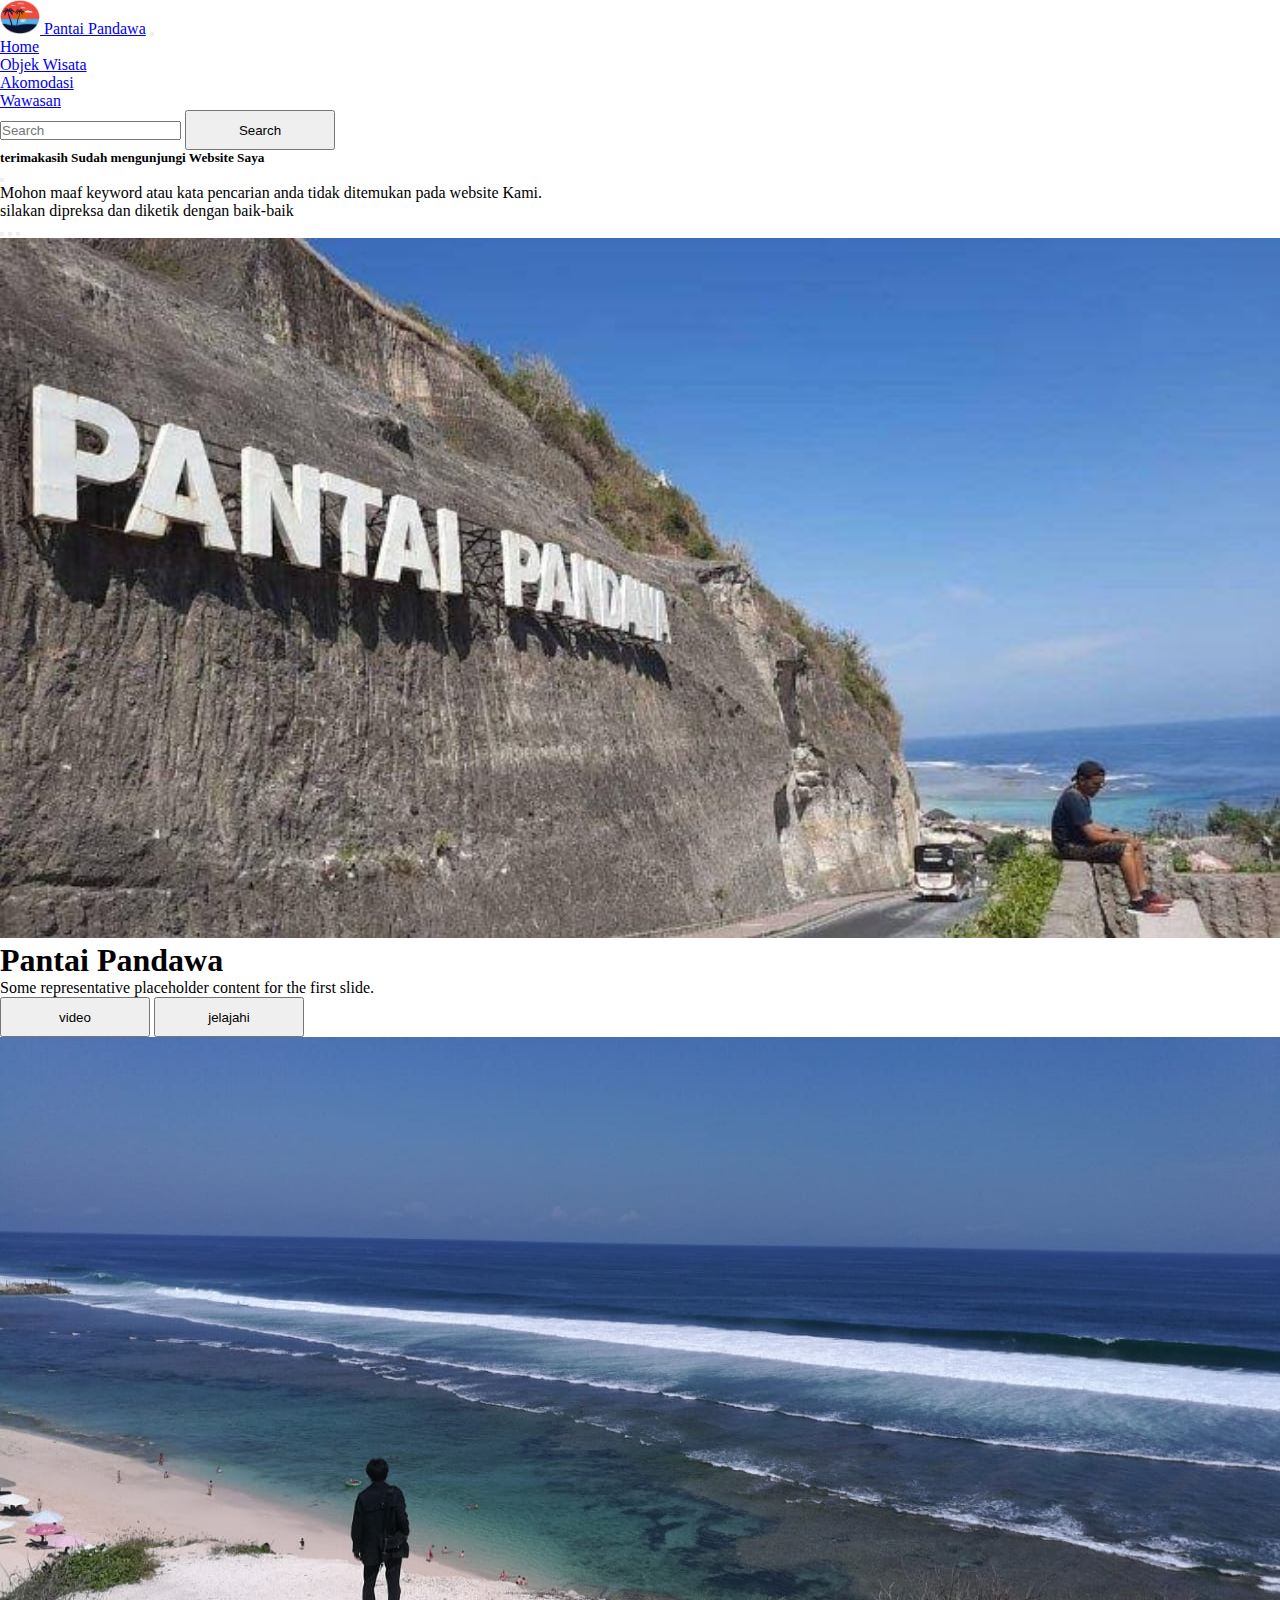
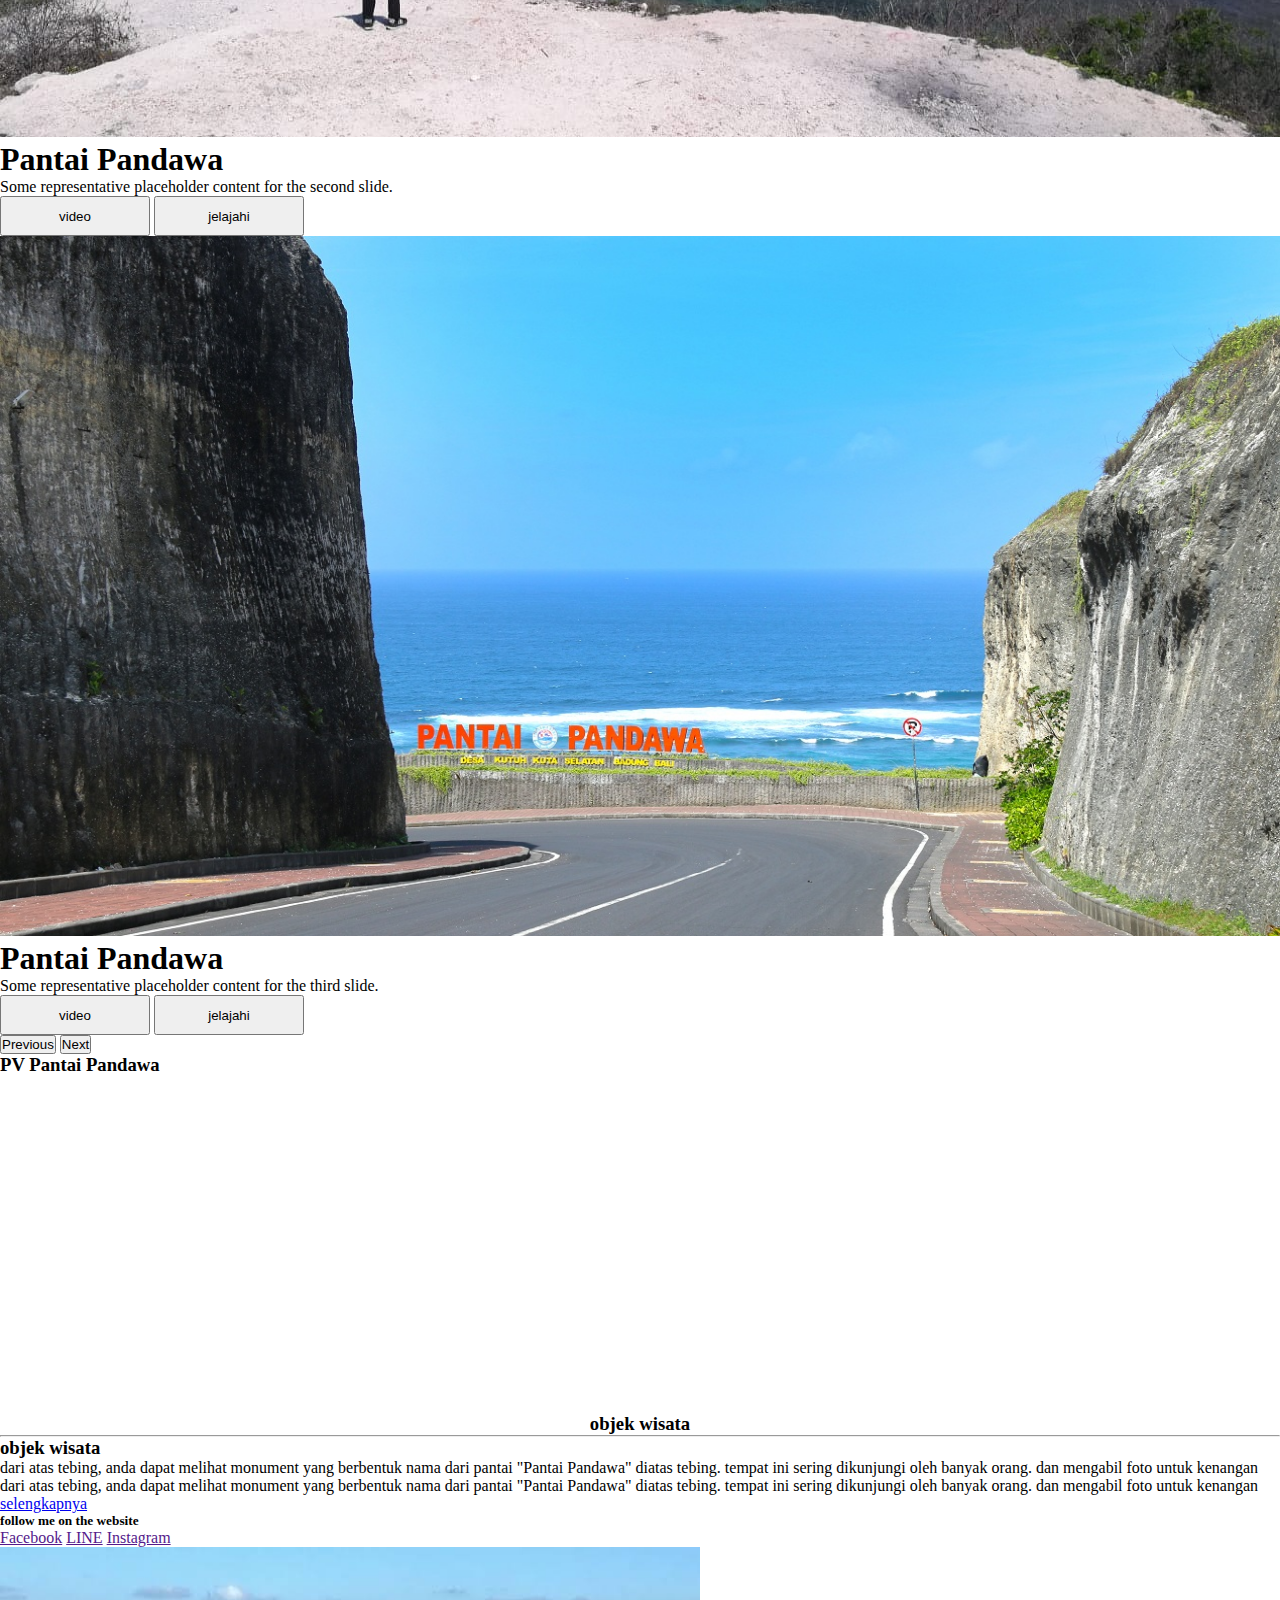
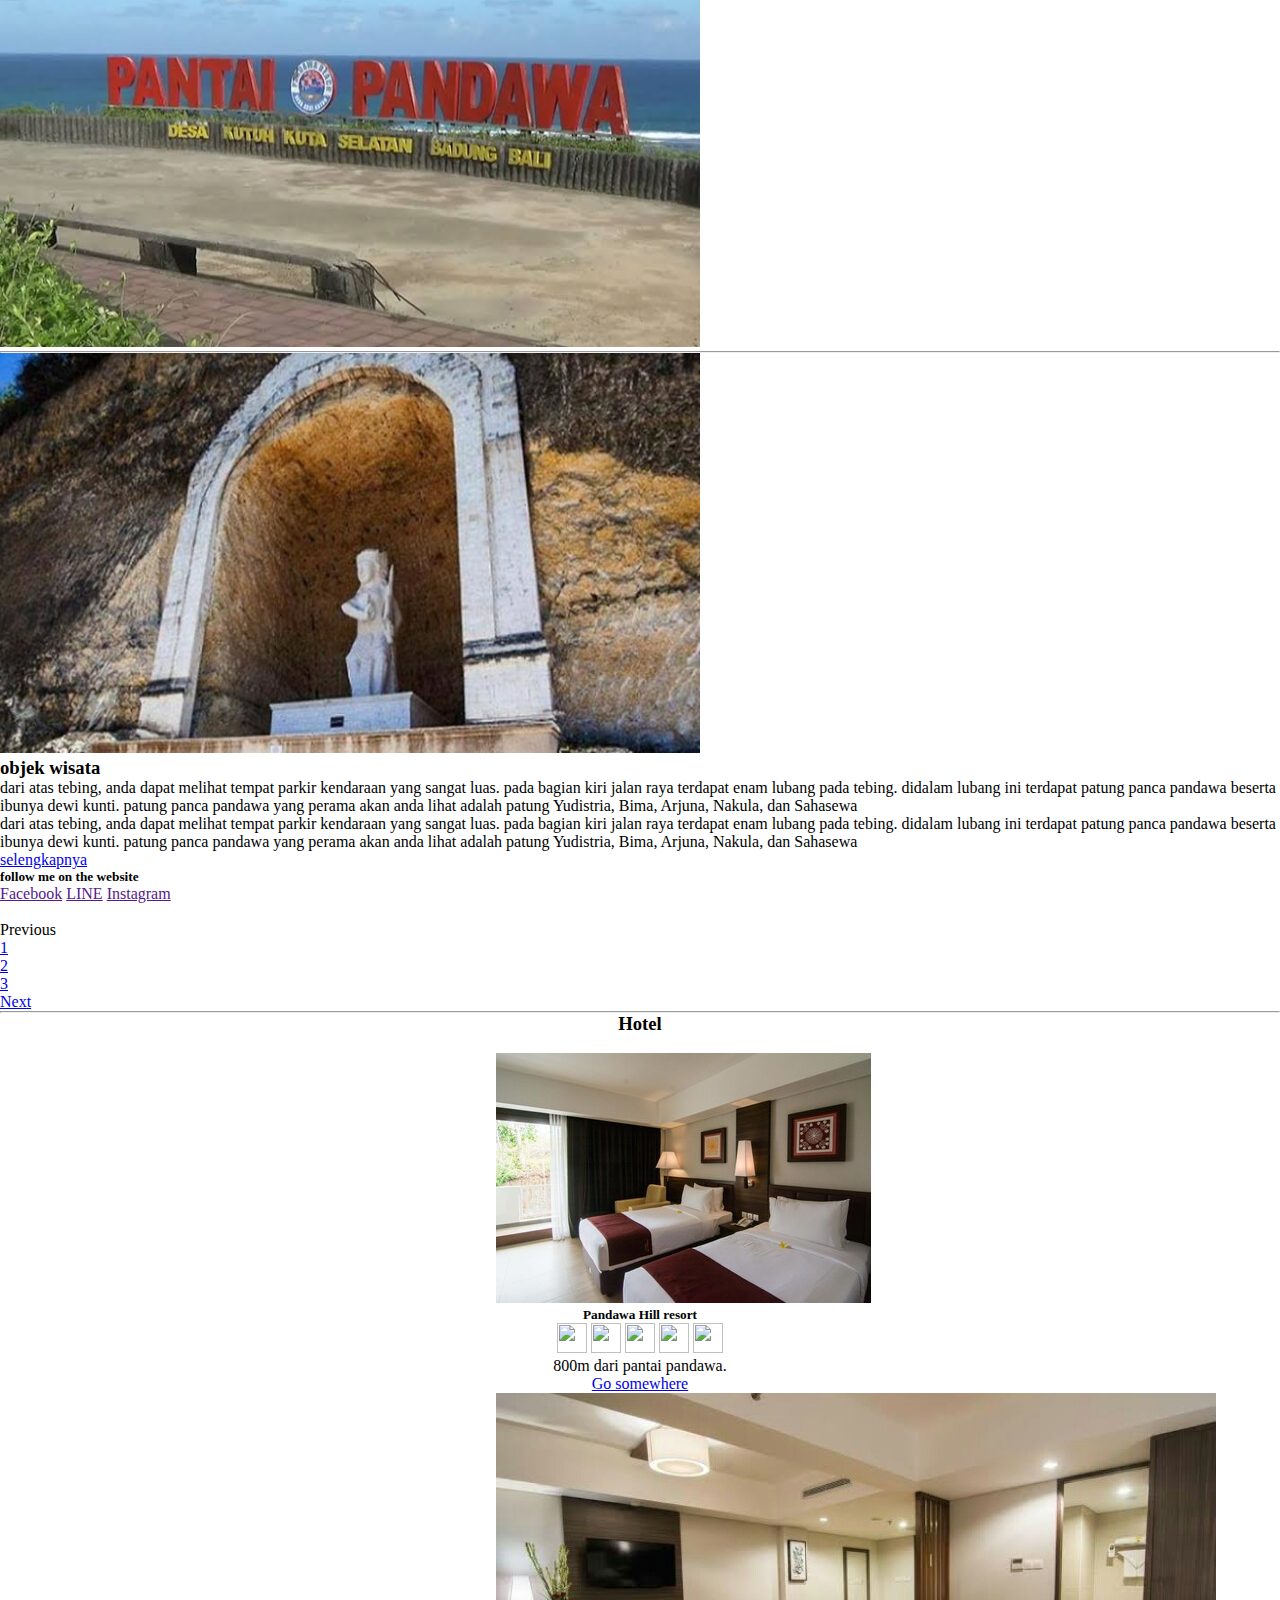
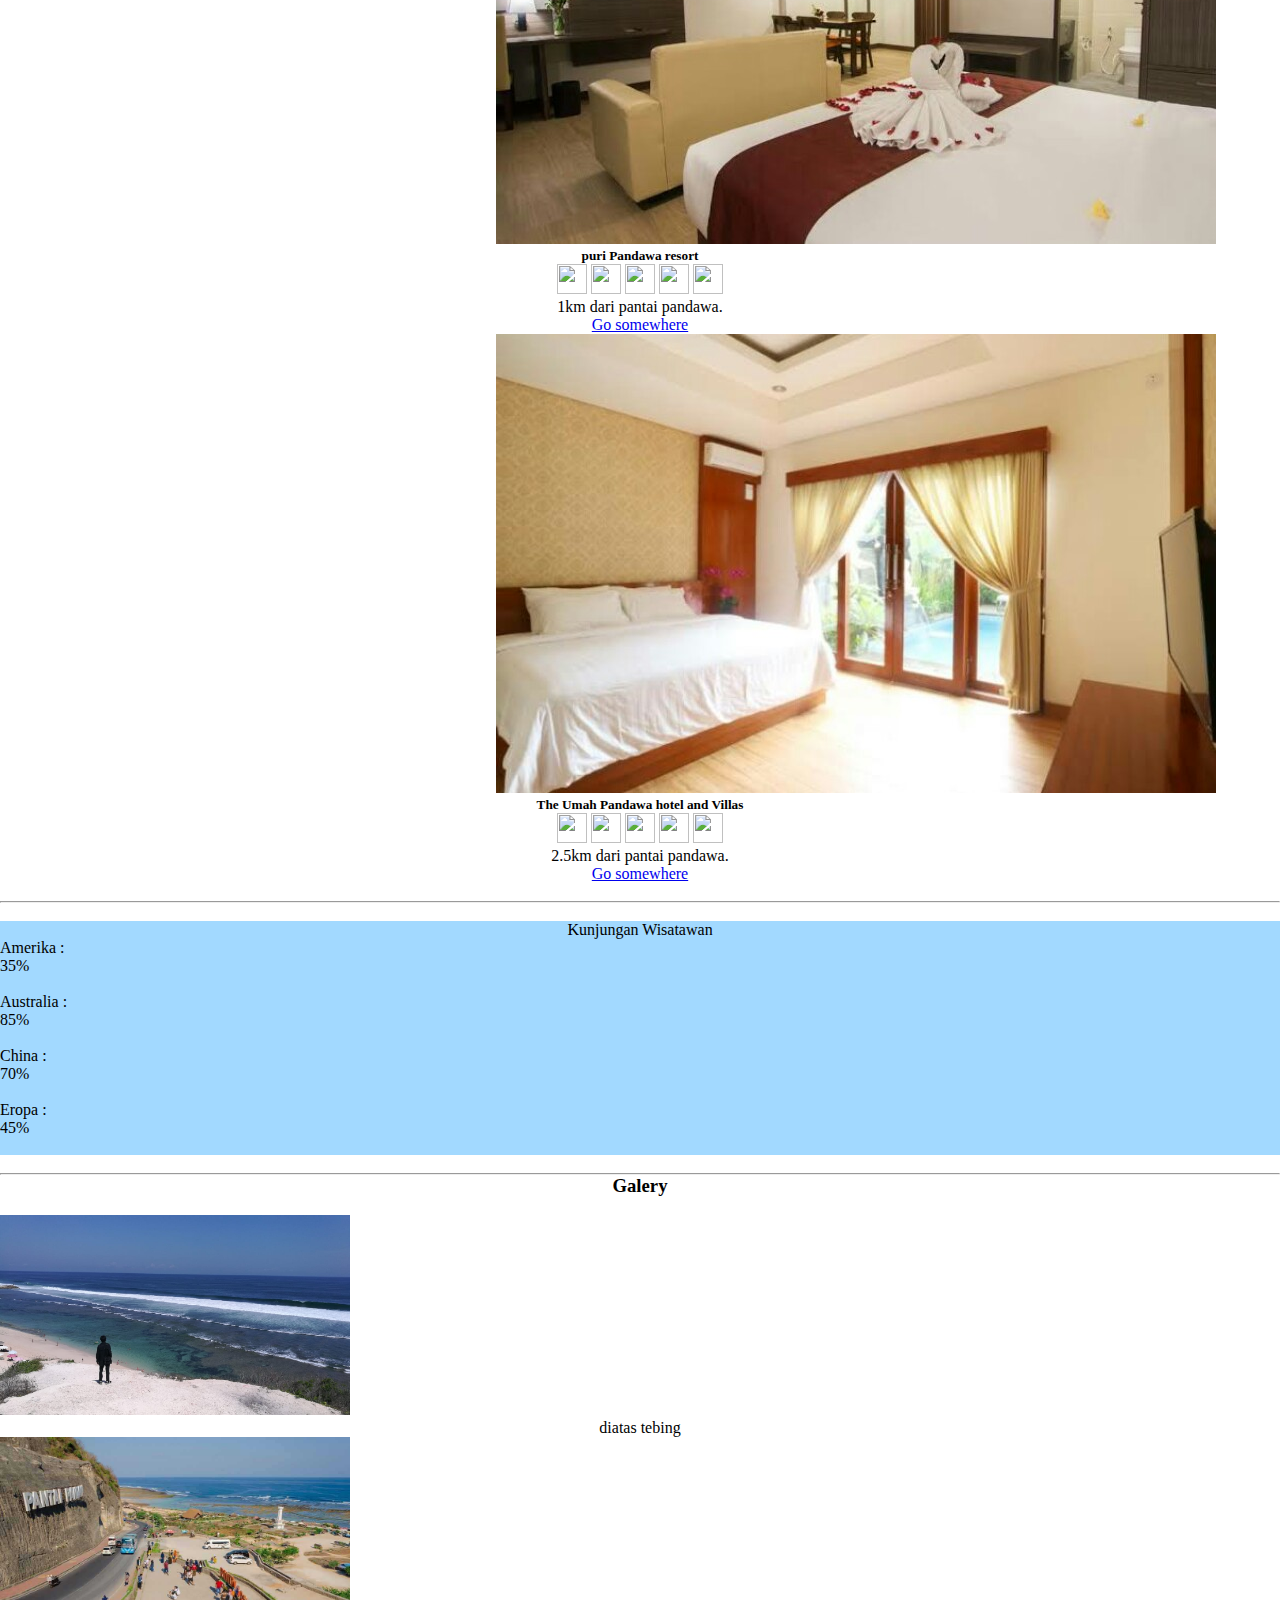
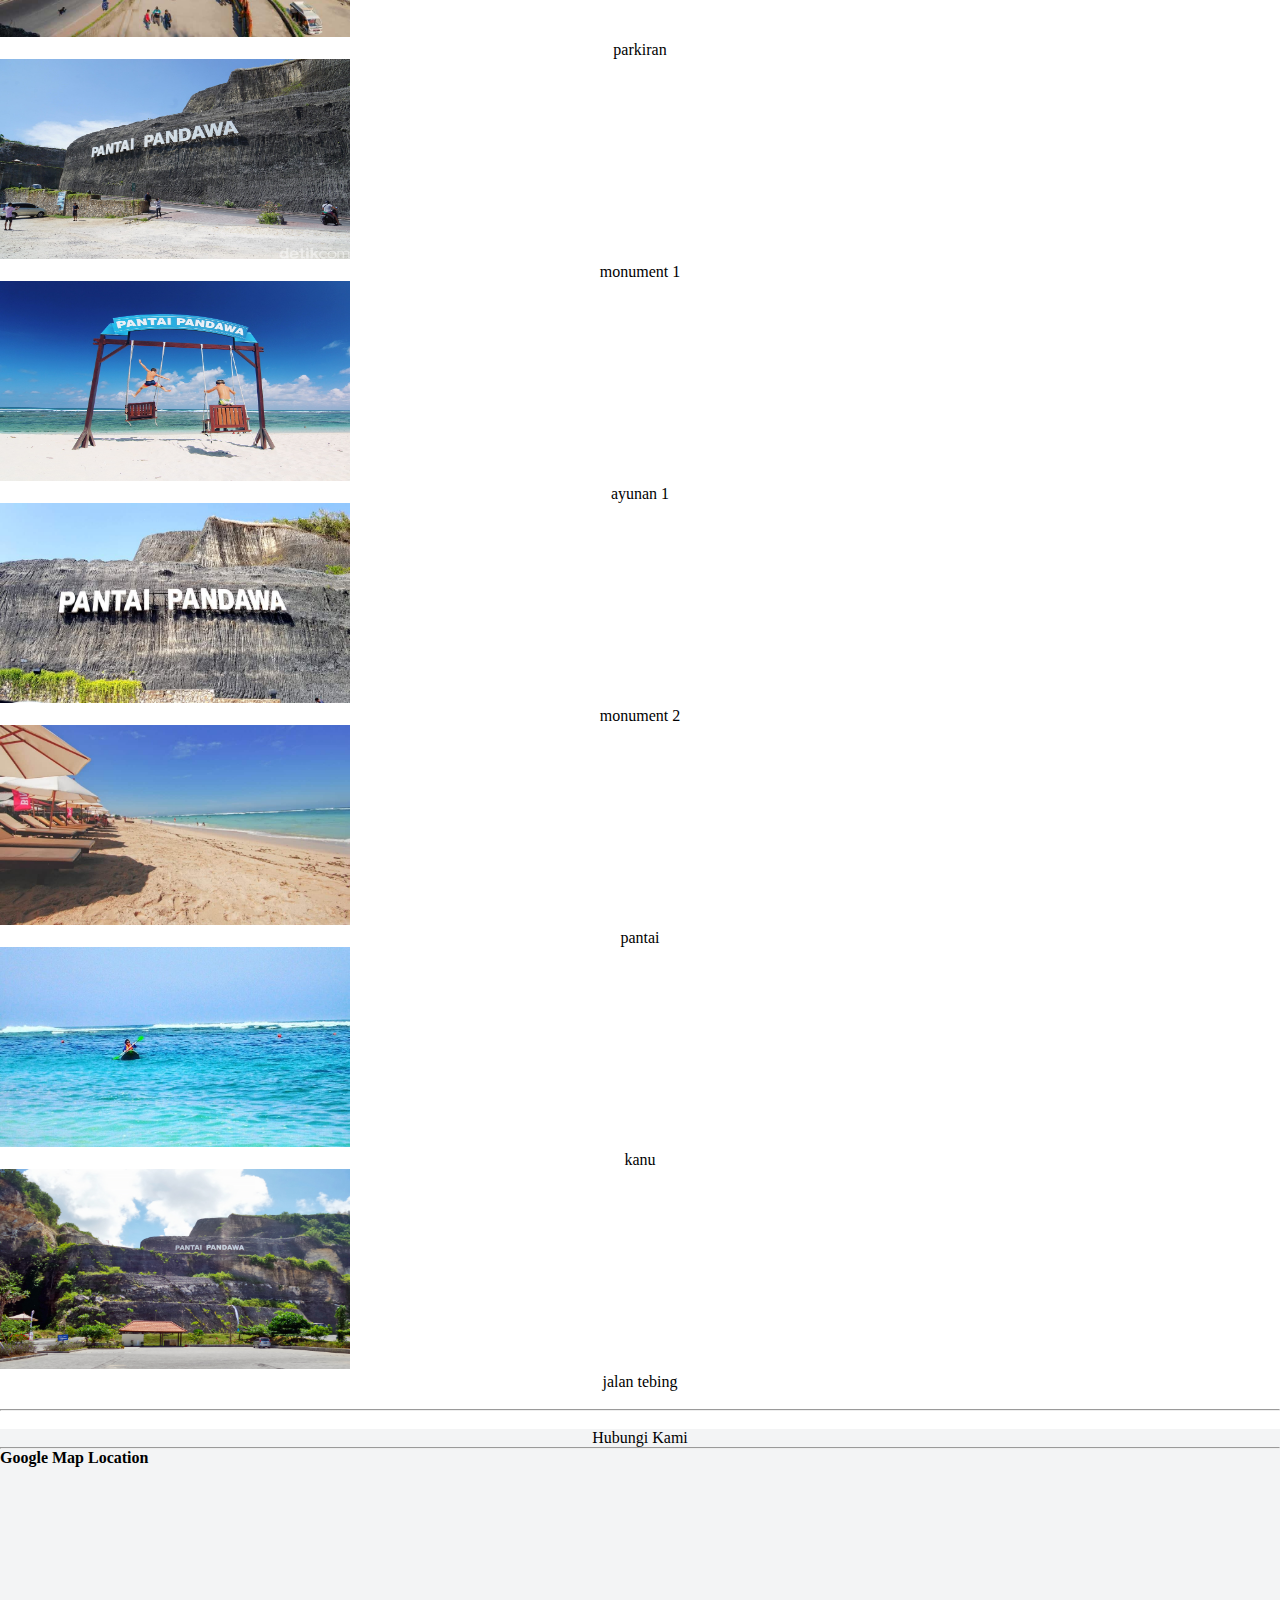
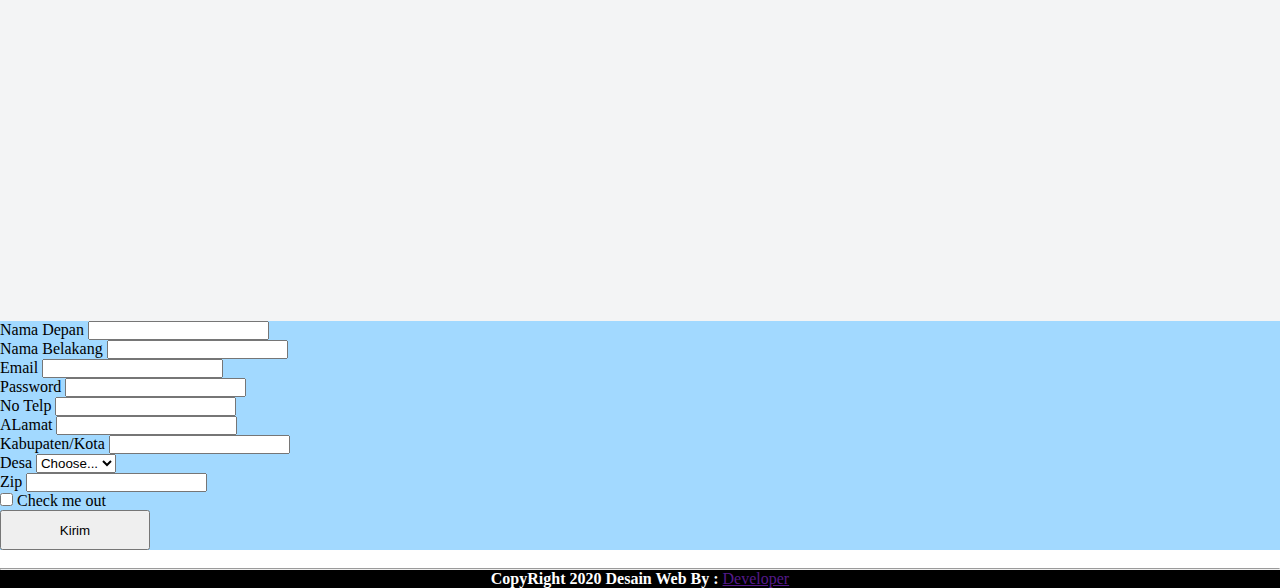
==== index.html @ 6e8784f7 "rename name file home to index" ====
<!DOCTYPE html>
<html lang="en">
<head>
    <meta charset="UTF-8">
    <meta http-equiv="X-UA-Compatible" content="IE=edge">
    <meta name="viewport" content="width=device-width, initial-scale=1.0">
    <title>Home</title>

    <link rel="shortcut icon" href="favicon.ico">
    
    <script type="text/javascript" src="https://code.jquery.com/jquery-3.6.0.min.js"></script>
    <script type="text/javascript" src="jq/jquery-ui.js"></script>
    <link rel="stylesheet" type="text/css" href="jq/jquery-ui.css">

    <link rel="stylesheet" href="css/bootstrap.css">
    <link rel="stylesheet" href="css/bootstrap.min.css">
    <link rel="stylesheet" type="text/css" href="stayle.css">
    <script type="text/javascript">
      $(function(){
        $("#ddalogku").dialog({
				autoOpen:false,
					show:'blind',
					hide:'explode'
			});
        $('#jelajah').click(function(){
          $('#ddalogku').dialog('open');
          return false;
        });
      });

      $("galery1").sorttable();
      $("galery1").disableSelection();

      $("galery2").sorttable();
      $("galery2").disableSelection();
      </script>

      

</head>
<div class="container-fluid"></div>
<nav class="navbar navbar-expand-lg navbar-light bg-light">
    <div class="container-fluid">
      <a class="navbar-brand" href="#"><img src="icon.png" alt="" width="40" height="34" class="d-inline-block align-text-top">
        Pantai Pandawa</a>
      <button class="navbar-toggler" type="button" data-bs-toggle="collapse" data-bs-target="#navbarSupportedContent" aria-controls="navbarSupportedContent" aria-expanded="false" aria-label="Toggle navigation">
        <span class="navbar-toggler-icon"></span>
      </button>
      <div class="collapse navbar-collapse" id="navbarSupportedContent">
        <ul class="navbar-nav ms-auto mb-2 mb-lg-0">
          <li class="nav-item">
            <a class="nav-link active" aria-current="page" href="home.html">Home</a>
          </li>
          <li class="nav-item">
            <a class="nav-link" href="Objek Wisata.html">Objek Wisata</a>
          </li>
          <li class="nav-item">
            <a class="nav-link" href="Sarana Akomodasi.html">Akomodasi</a>
          </li>
          <li class="nav-item">
            <a class="nav-link" href="Wawasan.html">Wawasan</a>
          </li>
        </ul>
        <form class="d-flex">
          <input class="form-control me-2" type="search" placeholder="Search" aria-label="Search">
          <button type="button" class="btn btn-outline-success" data-bs-toggle="modal" data-bs-target="#exampleModal">Search</button>
                  <!-- Modal -->
                  <div class="modal fade" id="exampleModal" tabindex="-1" aria-labelledby="exampleModalLabel" aria-hidden="true">
                    <div class="modal-dialog">
                      <div class="modal-content">
                        <div class="modal-header">
                          <h5 class="modal-title" id="exampleModalLabel">terimakasih Sudah mengunjungi Website Saya</h5>
                          <button type="button" class="btn-close" data-bs-dismiss="modal" aria-label="Close"></button>
                        </div>
                        <div class="modal-body">
                        Mohon maaf keyword atau kata pencarian anda tidak ditemukan pada website Kami. <br> silakan dipreksa dan diketik dengan baik-baik
                        </div>
                      </div>
                    </div>
                  </div>
        </form>
      </div>
    </div>
  </nav>
<body>

<!---carausel-->
<section>
  <div id="carouselExampleCaptions" class="carousel slide" data-bs-ride="carousel">
      <div class="carousel-indicators">
        <button type="button" data-bs-target="#carouselExampleCaptions" data-bs-slide-to="0" class="active" aria-current="true" aria-label="Slide 1"></button>
        <button type="button" data-bs-target="#carouselExampleCaptions" data-bs-slide-to="1" aria-label="Slide 2"></button>
        <button type="button" data-bs-target="#carouselExampleCaptions" data-bs-slide-to="2" aria-label="Slide 3"></button>
      </div>
      <div class="carousel-inner">
        <div class="carousel-item active">
          <img src="foto3.jpeg" class="gambar" alt="...">
          <div class="carousel-caption d-none d-md-block">
            <h1>Pantai Pandawa</h1>
            <p>Some representative placeholder content for the first slide.</p>
            <button type="button" class="btn btn-primary bte-lg">video</button>
            <button type="button" class="btn btn-secondary bte-lg" id="jelajah">jelajahi</button>
          </div>
        </div>
        <div class="carousel-item">
          <img src="laut.jpg" class="gambar" alt="...">
          <div class="carousel-caption d-none d-md-block">
            <h1>Pantai Pandawa</h1>
            <p>Some representative placeholder content for the second slide.</p>
            <button type="button" class="btn btn-primary bte-lg">video</button>
            <button type="button" class="btn btn-secondary bte-lg" id="jelajah">jelajahi</button>
          </div>
        </div>
        <div class="carousel-item">
          <img src="foto4.jpg" class="gambar" alt="...">
          <div class="carousel-caption d-none d-md-block">
            <h1>Pantai Pandawa</h1>
            <p>Some representative placeholder content for the third slide.</p>
            <button type="button" class="btn btn-primary btn-lg">video</button>
            <button type="button" class="btn btn-secondary bte-lg" id="jelajah">jelajahi</button>
          </div>
        </div>
      </div>
      <button class="carousel-control-prev" type="button" data-bs-target="#carouselExampleCaptions" data-bs-slide="prev">
        <span class="carousel-control-prev-icon" aria-hidden="true"></span>
        <span class="visually-hidden">Previous</span>
      </button>
      <button class="carousel-control-next" type="button" data-bs-target="#carouselExampleCaptions" data-bs-slide="next">
        <span class="carousel-control-next-icon" aria-hidden="true"></span>
        <span class="visually-hidden">Next</span>
      </button>
    </div>
  </section>
  
  <div id="ddalogku">
      <h3>PV Pantai Pandawa</h3>
      <iframe width="560" height="315" 
      src="https://www.youtube.com/embed/ltCYouPOizU" title="YouTube video player" frameborder="0" 
      allow="accelerometer; autoplay; clipboard-write; encrypted-media; gyroscope; picture-in-picture" allowfullscreen>
  </iframe>
  </div>
    
  <br>
  <h3 align="center" id="objekwisata">objek wisata</h3>
  <hr>
  <div class="container-fluid">
      <div class="row">
          <div class= "col-md-6">
              <div class="about-text">
                  <h3>objek wisata</h3>
                  <p class="lead">dari atas tebing, anda dapat melihat monument yang berbentuk nama dari pantai "Pantai Pandawa" diatas tebing.
                    tempat ini sering dikunjungi oleh banyak orang. dan mengabil foto untuk kenangan
                  </p>
                  <p>dari atas tebing, anda dapat melihat monument yang berbentuk nama dari pantai "Pantai Pandawa" diatas tebing.
                    tempat ini sering dikunjungi oleh banyak orang. dan mengabil foto untuk kenangan</p>
                  <a class="btn btn-outline-primary" href="#">selengkapnya</a>
                  <h5>follow me on the website</h5>
                  <a href="" class="btn btn-primary">Facebook</a>
                  <a href="" class="btn btn-success">LINE</a>
                  <a href="" class="btn btn-danger">Instagram</a>
              </div>
          </div>
          <div class="col-md-6">
              <img src="monument diatas pantai.jpeg" alt="" width="700px" height="400px">
          </div>
      </div>
  </div>
  
  <hr>
  <div class="container-fluid">
      <div class="row">
          <div class= "col-md-6">
                <img src="patung.jpeg" alt="" width="700px" height="400px">
            </div>
          <div class= "col-md-6">
          <div class="about-text">
            <h3>objek wisata</h3>
            <p class="lead">dari atas tebing, anda dapat melihat tempat parkir kendaraan yang sangat luas. pada bagian kiri jalan raya terdapat enam lubang pada tebing.
              didalam lubang ini terdapat patung panca pandawa beserta ibunya dewi kunti. patung panca pandawa yang perama akan anda lihat adalah patung Yudistria, Bima, Arjuna,
            Nakula, dan Sahasewa</p>
            <p>dari atas tebing, anda dapat melihat tempat parkir kendaraan yang sangat luas. pada bagian kiri jalan raya terdapat enam lubang pada tebing.
              didalam lubang ini terdapat patung panca pandawa beserta ibunya dewi kunti. patung panca pandawa yang perama akan anda lihat adalah patung Yudistria, Bima, Arjuna,
            Nakula, dan Sahasewa</p>
            <a class="btn btn-outline-primary" href="#">selengkapnya</a>
            <h5>follow me on the website</h5>
            <a href="" class="btn btn-primary">Facebook</a>
            <a href="" class="btn btn-success">LINE</a>
            <a href="" class="btn btn-danger">Instagram</a>
           </div>
        </div>
  </div>

  <br>
  <nav aria-label="Page navigation example">
    <ul class="pagination justify-content-center">
      <li class="page-item disabled">
        <a class="page-link">Previous</a>
      </li>
      <li class="page-item"><a class="page-link" href="#">1</a></li>
      <li class="page-item"><a class="page-link" href="#">2</a></li>
      <li class="page-item"><a class="page-link" href="#">3</a></li>
      <li class="page-item">
        <a class="page-link" href="#">Next</a>
      </li>
    </ul>
  </nav>

<hr>
<h3 align="center" id="akomodasi">Hotel</h3>
<br>
<div class="container-fluid">
  <div align="center" class="row">
    <div class="col-md-4">
<div class="card" style="width: 18rem;">
  <img src="hotel 1.jpg" class="card-img-top" alt="...">
  <div class="card-body">
    <h5 class="card-title">Pandawa Hill resort</h5>
    <img src="icon/image/star-fill.svg" width="30px" height="30px">
    <img src="icon/image/star-fill.svg" width="30px" height="30px">
    <img src="icon/image/star-fill.svg" width="30px" height="30px">
    <img src="icon/image/star-fill.svg" width="30px" height="30px">
    <img src="icon/image/star-half.svg" width="30px" height="30px">
     <br>
    <p class="card-text">800m dari pantai pandawa.</p>
    <a href="#" class="btn btn-primary">Go somewhere</a>
  </div>
</div>
</div>
<div class="col-md-4">
<div class="card" style="width: 18rem;">
  <img src="hotel 2.jpg" class="card-img-top" alt="...">
  <div class="card-body">
    <h5 class="card-title">puri Pandawa resort</h5>
     <img src="icon/image/star-fill.svg" width="30px" height="30px">
      <img src="icon/image/star-fill.svg" width="30px" height="30px">
      <img src="icon/image/star-fill.svg" width="30px" height="30px">
      <img src="icon/image/star-fill.svg" width="30px" height="30px">
      <img src="icon/image/star-half.svg" width="30px" height="30px">
       <br>
    <p class="card-text">1km dari pantai pandawa.</p>
    <a href="#" class="btn btn-primary">Go somewhere</a>
  </div>
</div>
</div>
<div class="col-md-4">
<div class="card" style="width: 18rem;">
  <img src="hotel 3.jpg" class="card-img-top" alt="...">
  <div class="card-body">
    <h5 class="card-title">The Umah Pandawa hotel and Villas</h5>
    <img src="icon/image/star-fill.svg" width="30px" height="30px">
    <img src="icon/image/star-fill.svg" width="30px" height="30px">
    <img src="icon/image/star-fill.svg" width="30px" height="30px">
    <img src="icon/image/star-fill.svg" width="30px" height="30px">
    <img src="icon/image/star-half.svg" width="30px" height="30px">
     <br>
    <p class="card-text">2.5km dari pantai pandawa.</p>
    <a href="#" class="btn btn-primary">Go somewhere</a>
  </div>
</div>
</div>
</div>
</div>

 <br>
 <hr>
 <br>
<!-- Progressbar -->
<div class="container" style="background-color: #a2d9ff;">
<p id="kunjungan" class="display-4" style="text-align:center; 
background-color: #a2d9ff;">Kunjungan Wisatawan</p>
<div class="progress" >
<label class="h6">Amerika : </label>
 <div class="progress-bar progress-bar-striped progress-bar-animated bg-danger" role="progressbar" aria-valuenow="35" aria-valuemin="0" 
aria-valuemax="100" style="width: 35%">35%</div>
</div>
<br>
<div class="progress">
<label class="h6">Australia : </label>
 <div class="progress-bar progress-bar-striped progress-bar-animated bg-success" role="progressbar" aria-valuenow="85" aria-valuemin="0" 
aria-valuemax="100" style="width: 85%">85%</div>
</div>
<br>
<div class="progress">
<label class="h6">China : </label>
 <div class="progress-bar progress-bar-striped progress-bar-animated bg-info" role="progressbar" aria-valuenow="70" aria-valuemin="0" 
aria-valuemax="100" style="width: 70%">70%</div>
</div>
<br>
<div class="progress">
<label class="h6">Eropa : </label>
 <div class="progress-bar progress-bar-striped progress-bar-animated bg-primary" role="progressbar" aria-valuenow="45" aria-valuemin="0" 
aria-valuemax="100" style="width: 45%">45%</div>
</div>
<br>
</div>
<br>
<!-- End Progressbar -->

<hr>
<h3 align="center" id="akomodasi">Galery</h3>
<br>
<div class="row" id="galery1">
  <div class="col-md-3">
    <figure class="figure">
      <img src="laut.jpg" class="figure-img-fluid rounded" alt="" width="350" height="200">
      <figcaption style="text-align: center;">diatas tebing</figcaption>
    </figure>
  </div>
     <div class="col-md-3">
      <figure class="figure">
        <img src="pandawa1.jpg" class="figure-img-fluid rounded" alt="" width="350" height="200">
        <figcaption style="text-align: center;">parkiran</figcaption>
      </figure>
    </div>
          <div class="col-md-3">
        <figure class="figure">
          <img src="pandawa2.jpg" class="figure-img-fluid rounded" alt="" width="350" height="200">
          <figcaption style="text-align: center;">monument 1</figcaption>
        </figure>
      </div>
          <div class="col-md-3">
          <figure class="figure">
            <img src="pandawa3.jpg" class="figure-img-fluid rounded" alt="" width="350" height="200">
            <figcaption style="text-align: center;">ayunan 1</figcaption>
          </figure>
        </div>
</div>

<div class="row" id="galery2">
  <div class="col-md-3">
    <figure class="figure">
      <img src="pandawa5.jpg" class="figure-img-fluid rounded" alt="" width="350" height="200">
      <figcaption style="text-align: center;">monument 2</figcaption>
    </figure>
  </div>
     <div class="col-md-3">
      <figure class="figure">
        <img src="pandawa6.jpg" class="figure-img-fluid rounded" alt="" width="350" height="200">
        <figcaption style="text-align: center;">pantai </figcaption>
      </figure>
    </div>
          <div class="col-md-3">
        <figure class="figure">
          <img src="pandawa7.jpg" class="figure-img-fluid rounded" alt="" width="350" height="200">
          <figcaption style="text-align: center;">kanu</figcaption>
        </figure>
      </div>
          <div class="col-md-3">
          <figure class="figure">
            <img src="pandawa 4.jpg" class="figure-img-fluid rounded" alt="" width="350" height="200">
            <figcaption style="text-align: center;">jalan tebing</figcaption>
          </figure>
        </div>
</div>

<br>
<hr> 
<br>


<!-- Form -->
<div class="container-fluid" style="background-color:#f3f4f5">
  <p class="display-4" style="text-align:center;">Hubungi Kami</p>
  <hr>
  <div class="row">
    <div class="col-md-6">
      <p class="lead"><strong>Google Map Location</strong></p>
      <iframe src="https://www.google.com/maps/embed?pb=!1m18!1m12!1m3!1d7884.746288258679!2d115.18214812353453!3d-8.84480807459498!2m3!
  1f0!2f0!3f0!3m2!1i1024!2i768!4f13.1!3m3!1m2!1s0x2dd25b7cd8ba1f31%3A0x41b8785dd055b2a4!2sPandawa%20Beach!5e0!3m2!1sja!2sid!4v164334
  1017240!5m2!1sja!2sid" width="600" height="450" style="border:0;" allowfullscreen="" loading="lazy"></iframe>
</div>
<div class="col-md-6">
  <form class="row g-3" style="background-color:#a2d9ff">
    <div class="col-md-6">
      <label for="namadepan" class="form-label">Nama Depan</label>
      <input type="text" class="form-control" id="namadepan">
    </div>
    <div class="col-md-6">
      <label for="namabelakang" class="form-label">Nama Belakang</label>
      <input type="text" class="form-control" id="namabelakang">
    </div>
    <div class="col-md-6">
      <label for="inputEmail4" class="form-label">Email</label>
      <input type="email" class="form-control" id="inputEmail4">
    </div>
    <div class="col-md-6">
      <label for="inputPassword4" class="form-label">Password</label>
      <input type="password" class="form-control" id="inputPassword4">
    </div>
    <div class="col-12">
      <label for="telp" class="form-label">No Telp</label>
      <input type="text" class="form-control" id="notelp" >
    </div>
    <div class="col-12">
      <label for="inputAddress2" class="form-label">ALamat</label>
      <input type="text" class="form-control" id="inputAddress2">
    </div>
    <div class="col-md-6">
      <label for="inputCity" class="form-label">Kabupaten/Kota</label>
      <input type="text" class="form-control" id="inputCity">
    </div>
    <div class="col-md-4">
      <label for="inputState" class="form-label">Desa</label>
      <select id="inputState" class="form-select">
        <option selected>Choose...</option>
        <option>...</option>
      </select>
    </div>
    <div class="col-md-2">
      <label for="inputZip" class="form-label">Zip</label>
      <input type="text" class="form-control" id="inputZip">
    </div>
    <div class="col-12">
      <div class="form-check">
        <input class="form-check-input" type="checkbox" id="gridCheck">
        <label class="form-check-label" for="gridCheck">Check me out</label>
      </div>
    </div>
    <div class="col-12">
      <button type="submit" class="btn btn-primary">Kirim</button>
    </div>
  </form>
</div>
</div>
</div>

  <br>
  <hr>
  <div align="center" class="footer" style="background-color: black;">
    <b style="color: white;">CopyRight 2020 Desain Web By : </b> <a href="">Developer</a>
    </div>

    <script src="js/bootstrap.js"></script>
    <script src="js/bootstrap.min.js"></script>

</body>
</html>
---- stayle.css ----
*{
    margin: 0;
    padding: 0;
}
.gambar{
    width: 100%;
    height: 700px;
}
.btn{
    width: 150px;
      height: 40px;
}
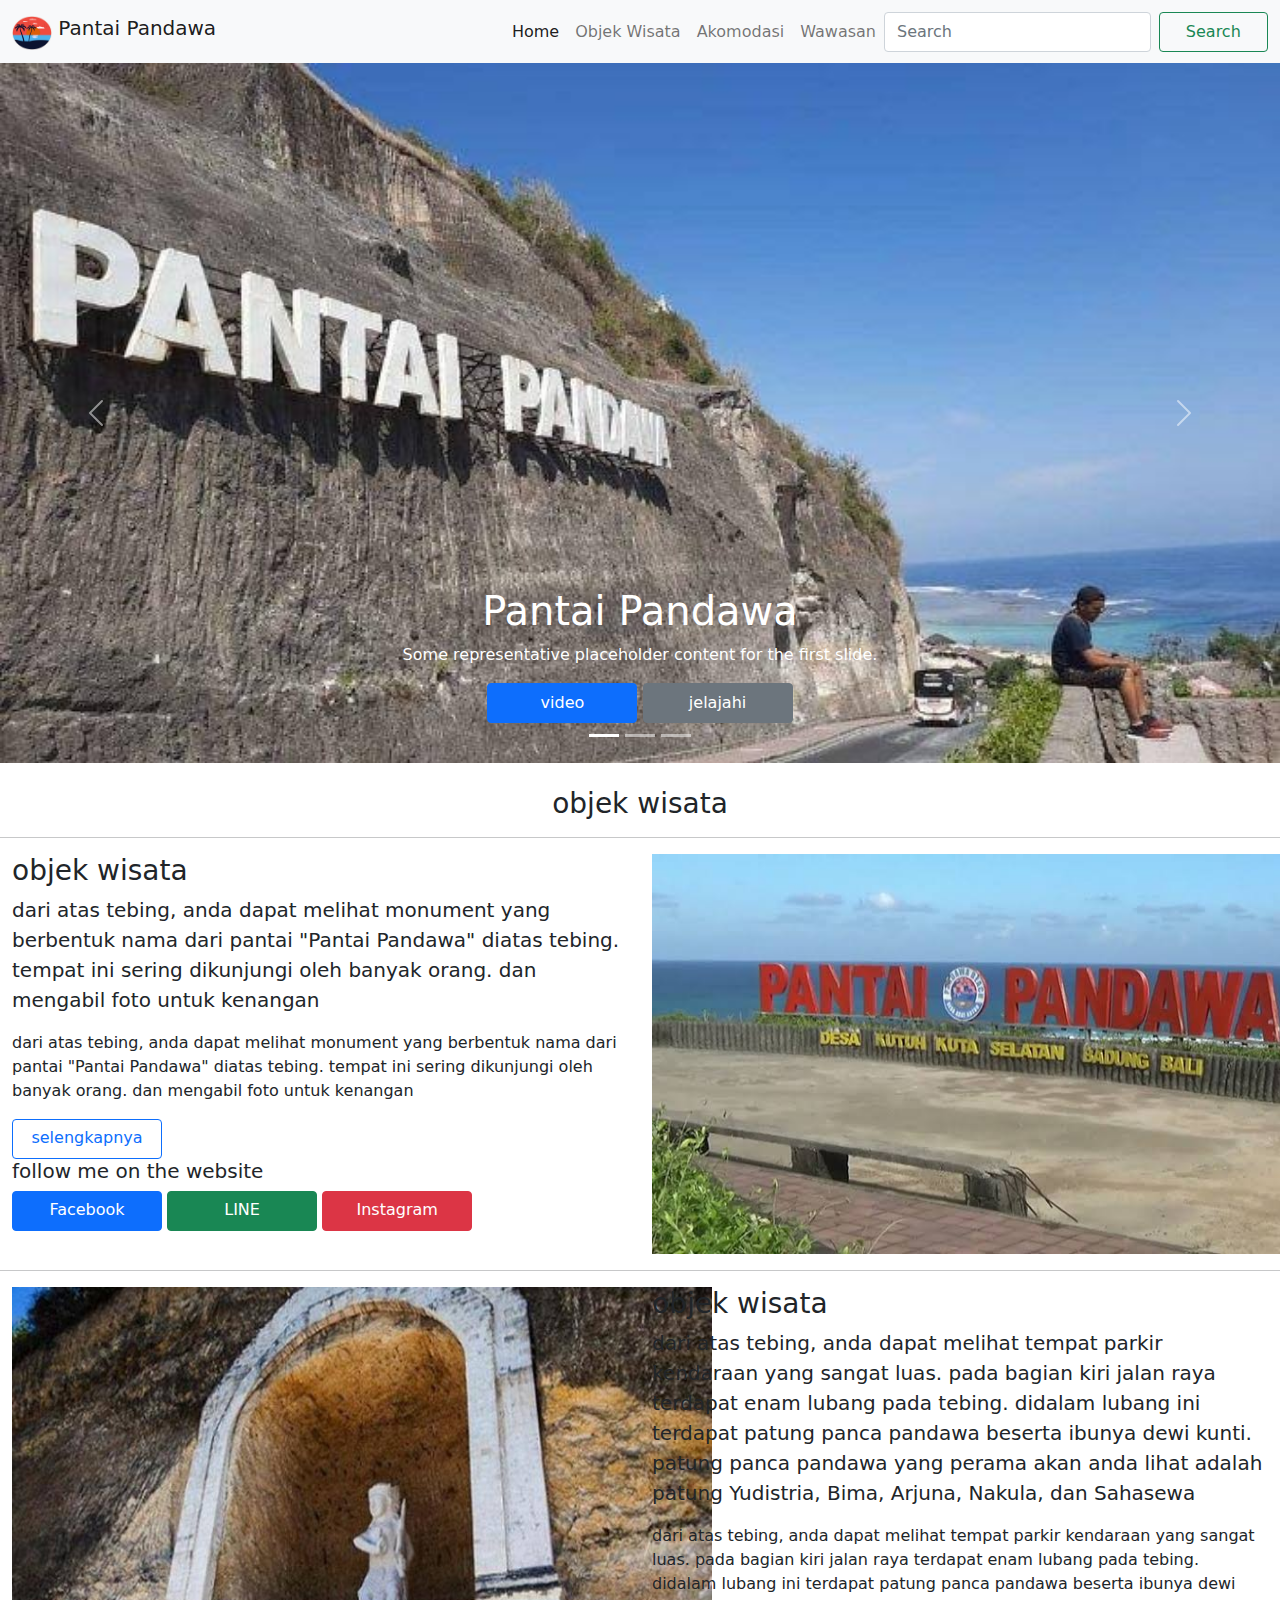
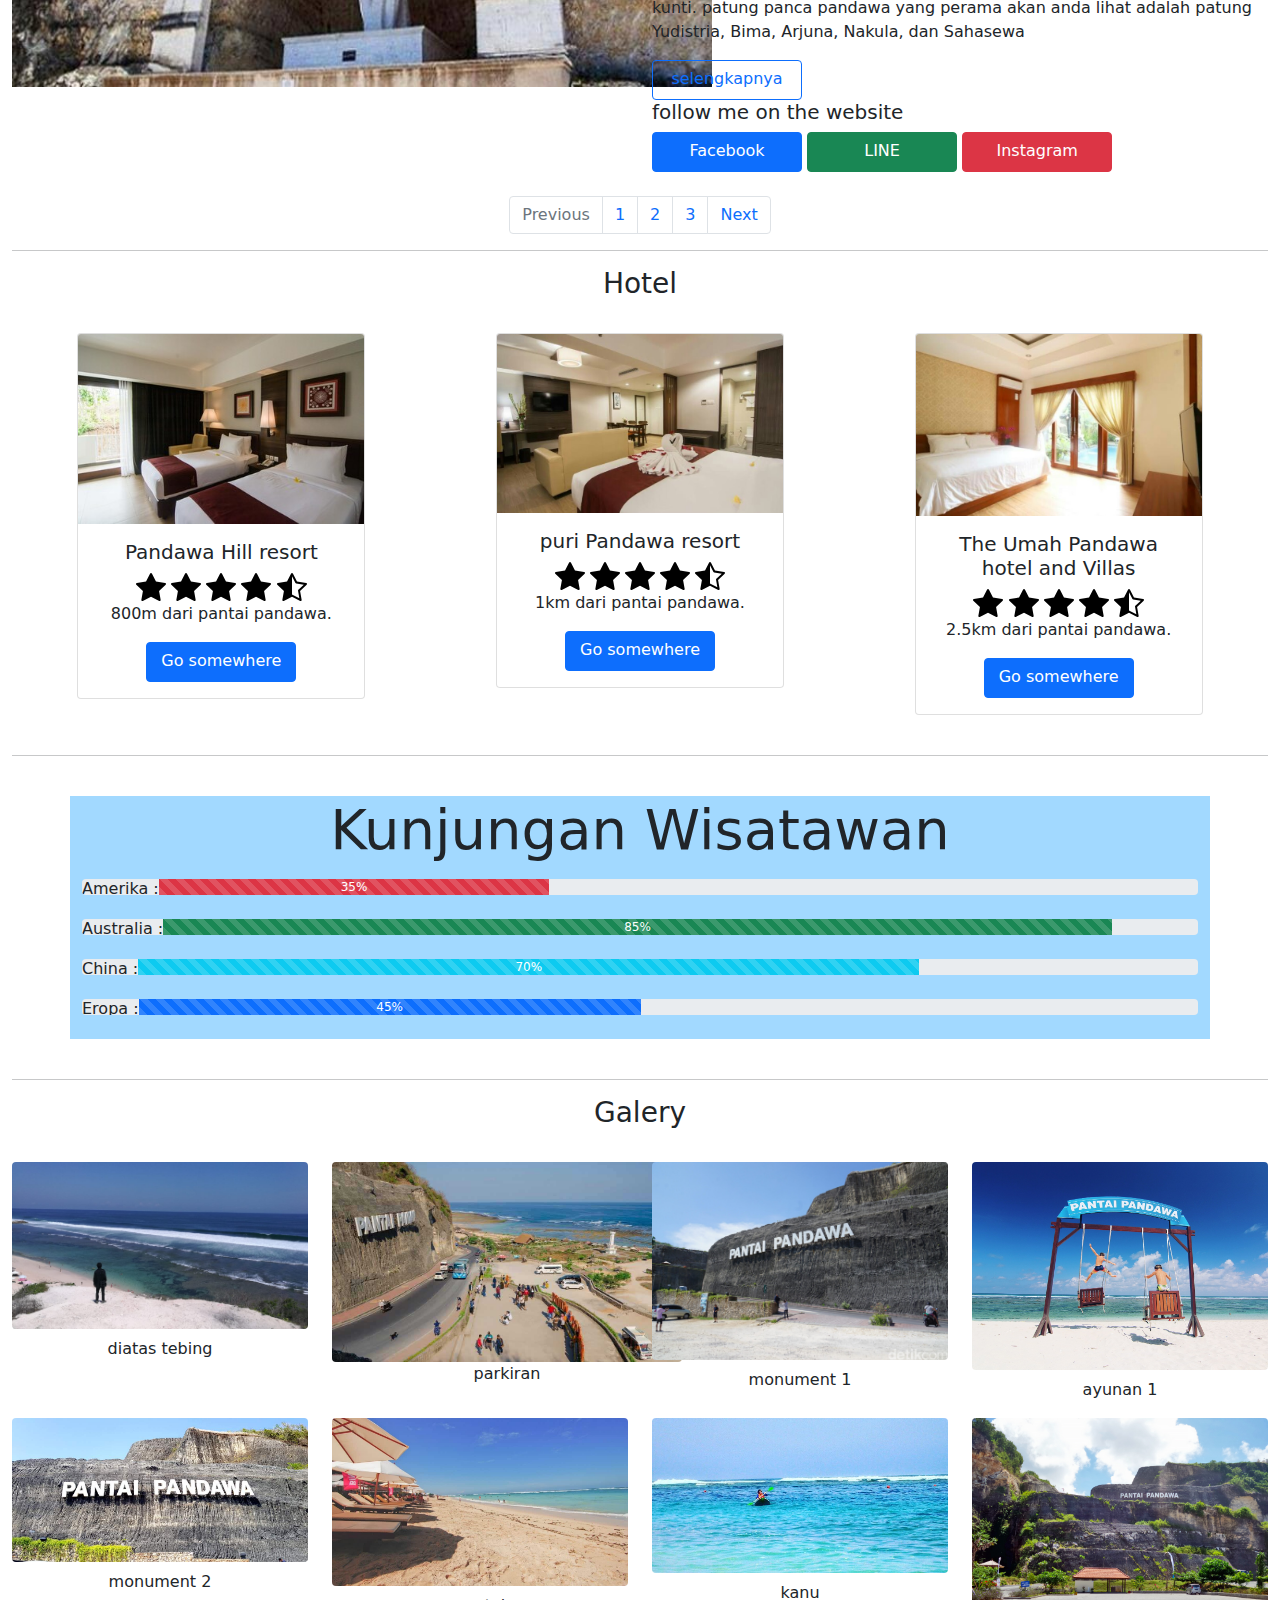
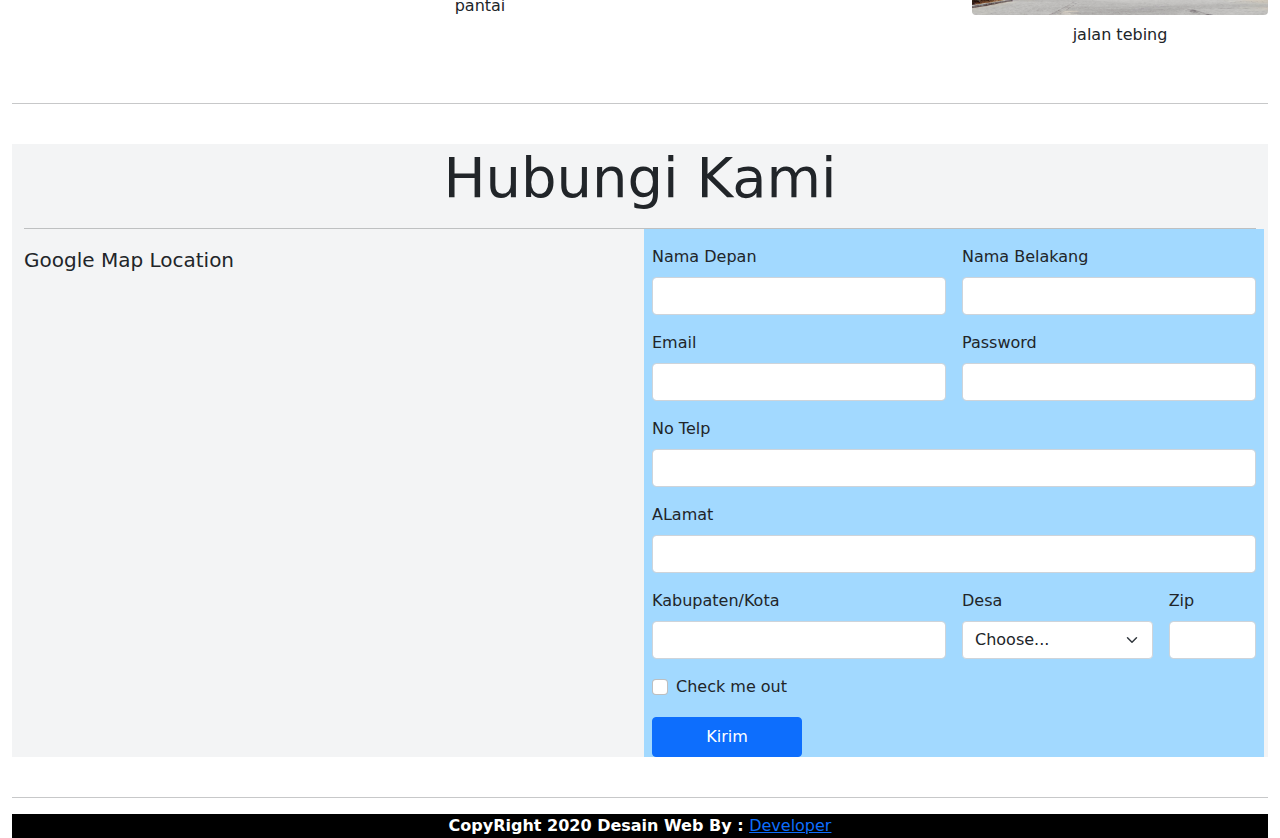
==== commit 22965b50: "Update and rename home.html to index.html" ====
--- a/index.html
+++ b/index.html
@@ -26,13 +26,12 @@
           $('#ddalogku').dialog('open');
           return false;
         });
+      $("galery1").sortable();
+      $("galery1").disableSelection();
+
+      $("galery2").sortable();
+      $("galery2").disableSelection();
       });
-
-      $("galery1").sorttable();
-      $("galery1").disableSelection();
-
-      $("galery2").sorttable();
-      $("galery2").disableSelection();
       </script>
 
       
@@ -302,7 +301,7 @@
 <div class="row" id="galery1">
   <div class="col-md-3">
     <figure class="figure">
-      <img src="laut.jpg" class="figure-img-fluid rounded" alt="" width="350" height="200">
+      <img src="laut.jpg" class="figure-img img-fluid rounded" alt="" width="350" height="200">
       <figcaption style="text-align: center;">diatas tebing</figcaption>
     </figure>
   </div>
@@ -314,13 +313,13 @@
     </div>
           <div class="col-md-3">
         <figure class="figure">
-          <img src="pandawa2.jpg" class="figure-img-fluid rounded" alt="" width="350" height="200">
+          <img src="pandawa2.jpg" class="figure-img img-fluid rounded" alt="" width="350" height="200">
           <figcaption style="text-align: center;">monument 1</figcaption>
         </figure>
       </div>
           <div class="col-md-3">
           <figure class="figure">
-            <img src="pandawa3.jpg" class="figure-img-fluid rounded" alt="" width="350" height="200">
+            <img src="pandawa3.jpg" class="figure-img img-fluid rounded" alt="" width="350" height="200">
             <figcaption style="text-align: center;">ayunan 1</figcaption>
           </figure>
         </div>
@@ -329,25 +328,25 @@
 <div class="row" id="galery2">
   <div class="col-md-3">
     <figure class="figure">
-      <img src="pandawa5.jpg" class="figure-img-fluid rounded" alt="" width="350" height="200">
+      <img src="pandawa5.jpg" class="figure-img img-fluid rounded" alt="" width="350" height="200">
       <figcaption style="text-align: center;">monument 2</figcaption>
     </figure>
   </div>
      <div class="col-md-3">
       <figure class="figure">
-        <img src="pandawa6.jpg" class="figure-img-fluid rounded" alt="" width="350" height="200">
+        <img src="pandawa6.jpg" class="figure-img img-fluid rounded" alt="" width="350" height="200">
         <figcaption style="text-align: center;">pantai </figcaption>
       </figure>
     </div>
           <div class="col-md-3">
         <figure class="figure">
-          <img src="pandawa7.jpg" class="figure-img-fluid rounded" alt="" width="350" height="200">
+          <img src="pandawa7.jpg" class="figure-img img-fluid rounded" alt="" width="350" height="200">
           <figcaption style="text-align: center;">kanu</figcaption>
         </figure>
       </div>
           <div class="col-md-3">
           <figure class="figure">
-            <img src="pandawa 4.jpg" class="figure-img-fluid rounded" alt="" width="350" height="200">
+            <img src="pandawa 4.jpg" class="figure-img img-fluid rounded" alt="" width="350" height="200">
             <figcaption style="text-align: center;">jalan tebing</figcaption>
           </figure>
         </div>
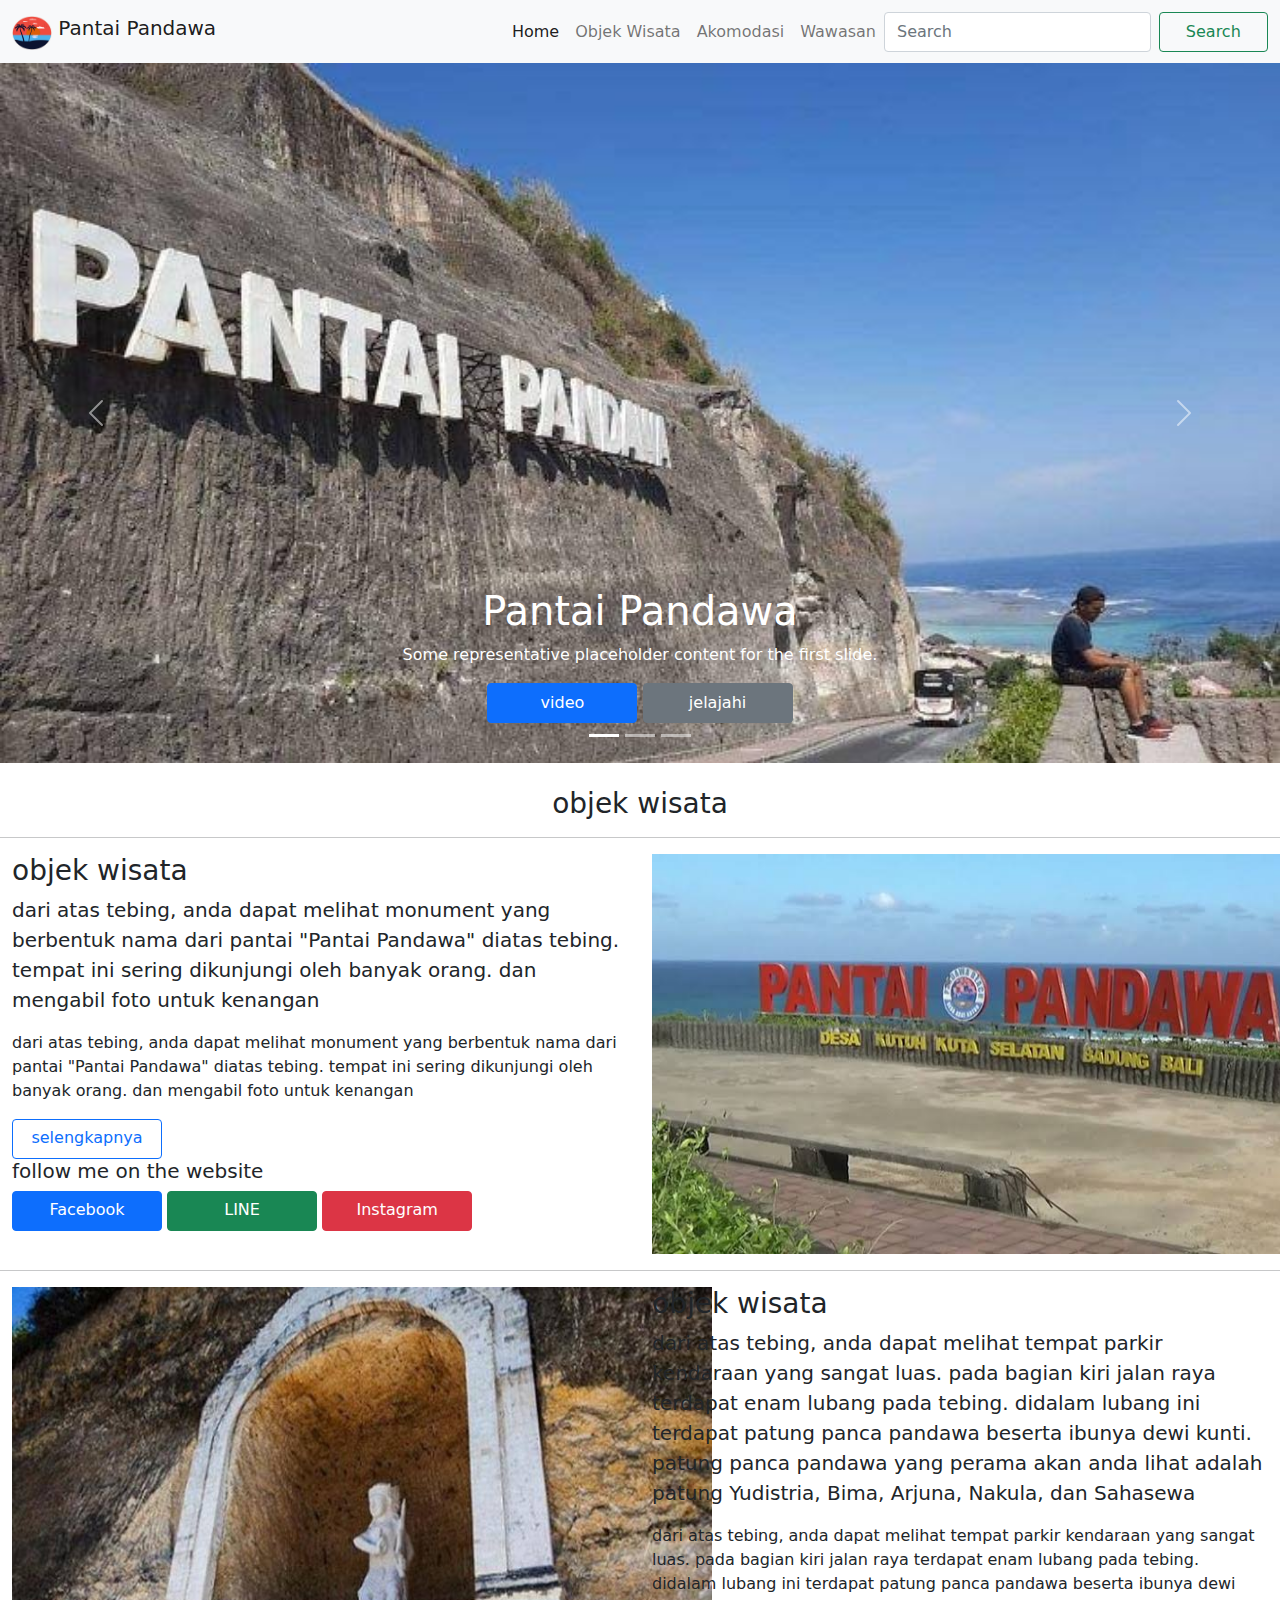
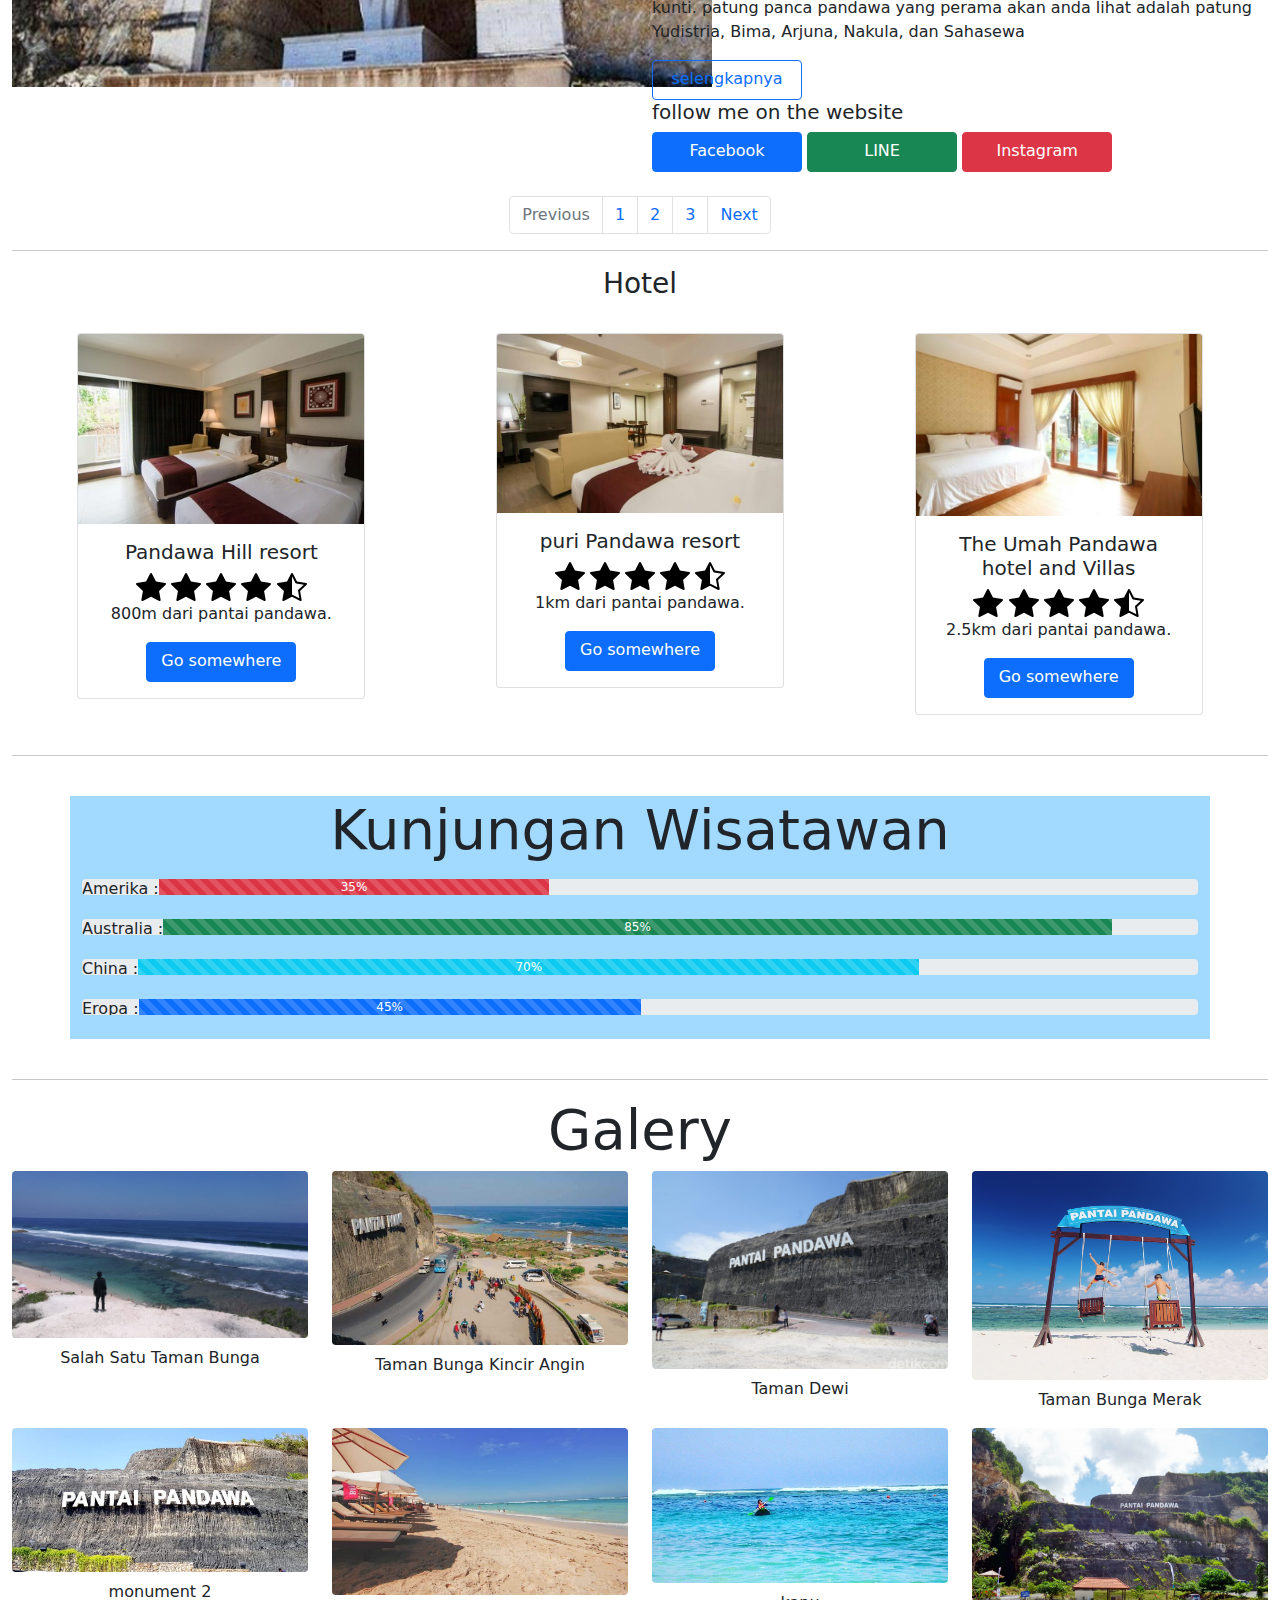
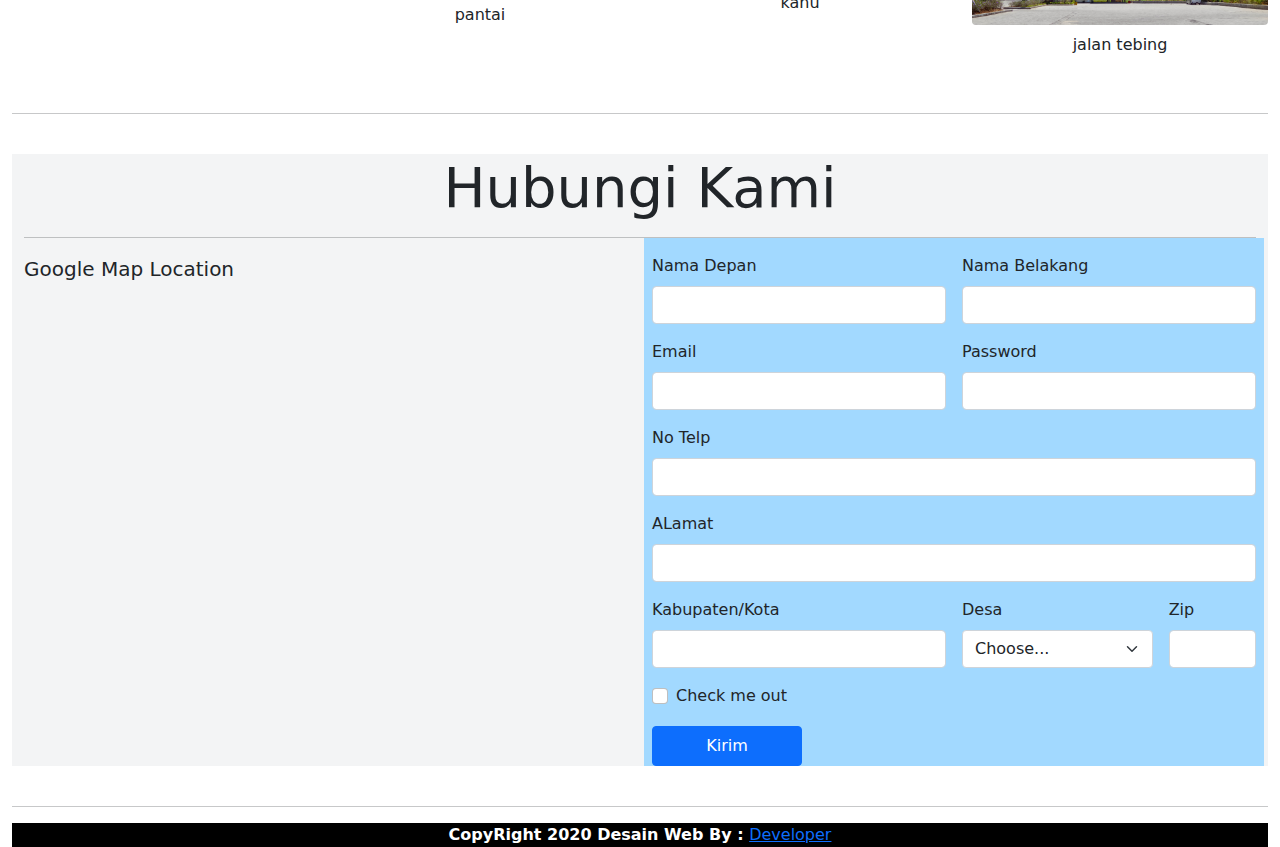
==== commit 51238eb9: "Update index.html" ====
--- a/index.html
+++ b/index.html
@@ -26,11 +26,11 @@
           $('#ddalogku').dialog('open');
           return false;
         });
-      $("galery1").sortable();
-      $("galery1").disableSelection();
-
-      $("galery2").sortable();
-      $("galery2").disableSelection();
+      $("#galery1").sortable();
+      $("#galery1").disableSelection();
+
+      $("#galery2").sortable();
+      $("#galery2").disableSelection();
       });
       </script>
 
@@ -296,35 +296,33 @@
 <!-- End Progressbar -->
 
 <hr>
-<h3 align="center" id="akomodasi">Galery</h3>
-<br>
+<h3 align="center" id="akomodasi" class="display-4">Galery</h3>
 <div class="row" id="galery1">
   <div class="col-md-3">
     <figure class="figure">
-      <img src="laut.jpg" class="figure-img img-fluid rounded" alt="" width="350" height="200">
-      <figcaption style="text-align: center;">diatas tebing</figcaption>
+      <img src="laut.jpg" class="figure-img img-fluid rounded" alt="..." width="350" height="200">
+      <figcaption style="text-align: center;">Salah Satu Taman Bunga </figcaption>
     </figure>
   </div>
-     <div class="col-md-3">
-      <figure class="figure">
-        <img src="pandawa1.jpg" class="figure-img-fluid rounded" alt="" width="350" height="200">
-        <figcaption style="text-align: center;">parkiran</figcaption>
-      </figure>
-    </div>
-          <div class="col-md-3">
-        <figure class="figure">
-          <img src="pandawa2.jpg" class="figure-img img-fluid rounded" alt="" width="350" height="200">
-          <figcaption style="text-align: center;">monument 1</figcaption>
-        </figure>
-      </div>
-          <div class="col-md-3">
-          <figure class="figure">
-            <img src="pandawa3.jpg" class="figure-img img-fluid rounded" alt="" width="350" height="200">
-            <figcaption style="text-align: center;">ayunan 1</figcaption>
-          </figure>
-        </div>
-</div>
-
+  <div class="col-md-3">
+    <figure class="figure">
+      <img src="pandawa1.jpg" class="figure-img img-fluid rounded" alt="..." width="500" height="200">
+      <figcaption style="text-align: center;"> Taman Bunga Kincir Angin</figcaption>
+    </figure>
+  </div>
+  <div class="col-md-3">
+    <figure class="figure">
+      <img src="pandawa2.jpg" class="figure-img img-fluid rounded" alt="..." width="350" height="200">
+      <figcaption style="text-align: center;">Taman Dewi </figcaption>
+    </figure>
+  </div>
+  <div class="col-md-3">
+    <figure class="figure">
+      <img src="pandawa3.jpg" class="figure-img img-fluid rounded" alt="..." width="350" height="200">
+      <figcaption style="text-align: center;">Taman Bunga Merak </figcaption>
+    </figure>
+  </div>
+</div>
 <div class="row" id="galery2">
   <div class="col-md-3">
     <figure class="figure">
@@ -351,7 +349,7 @@
           </figure>
         </div>
 </div>
-
+	  
 <br>
 <hr> 
 <br>
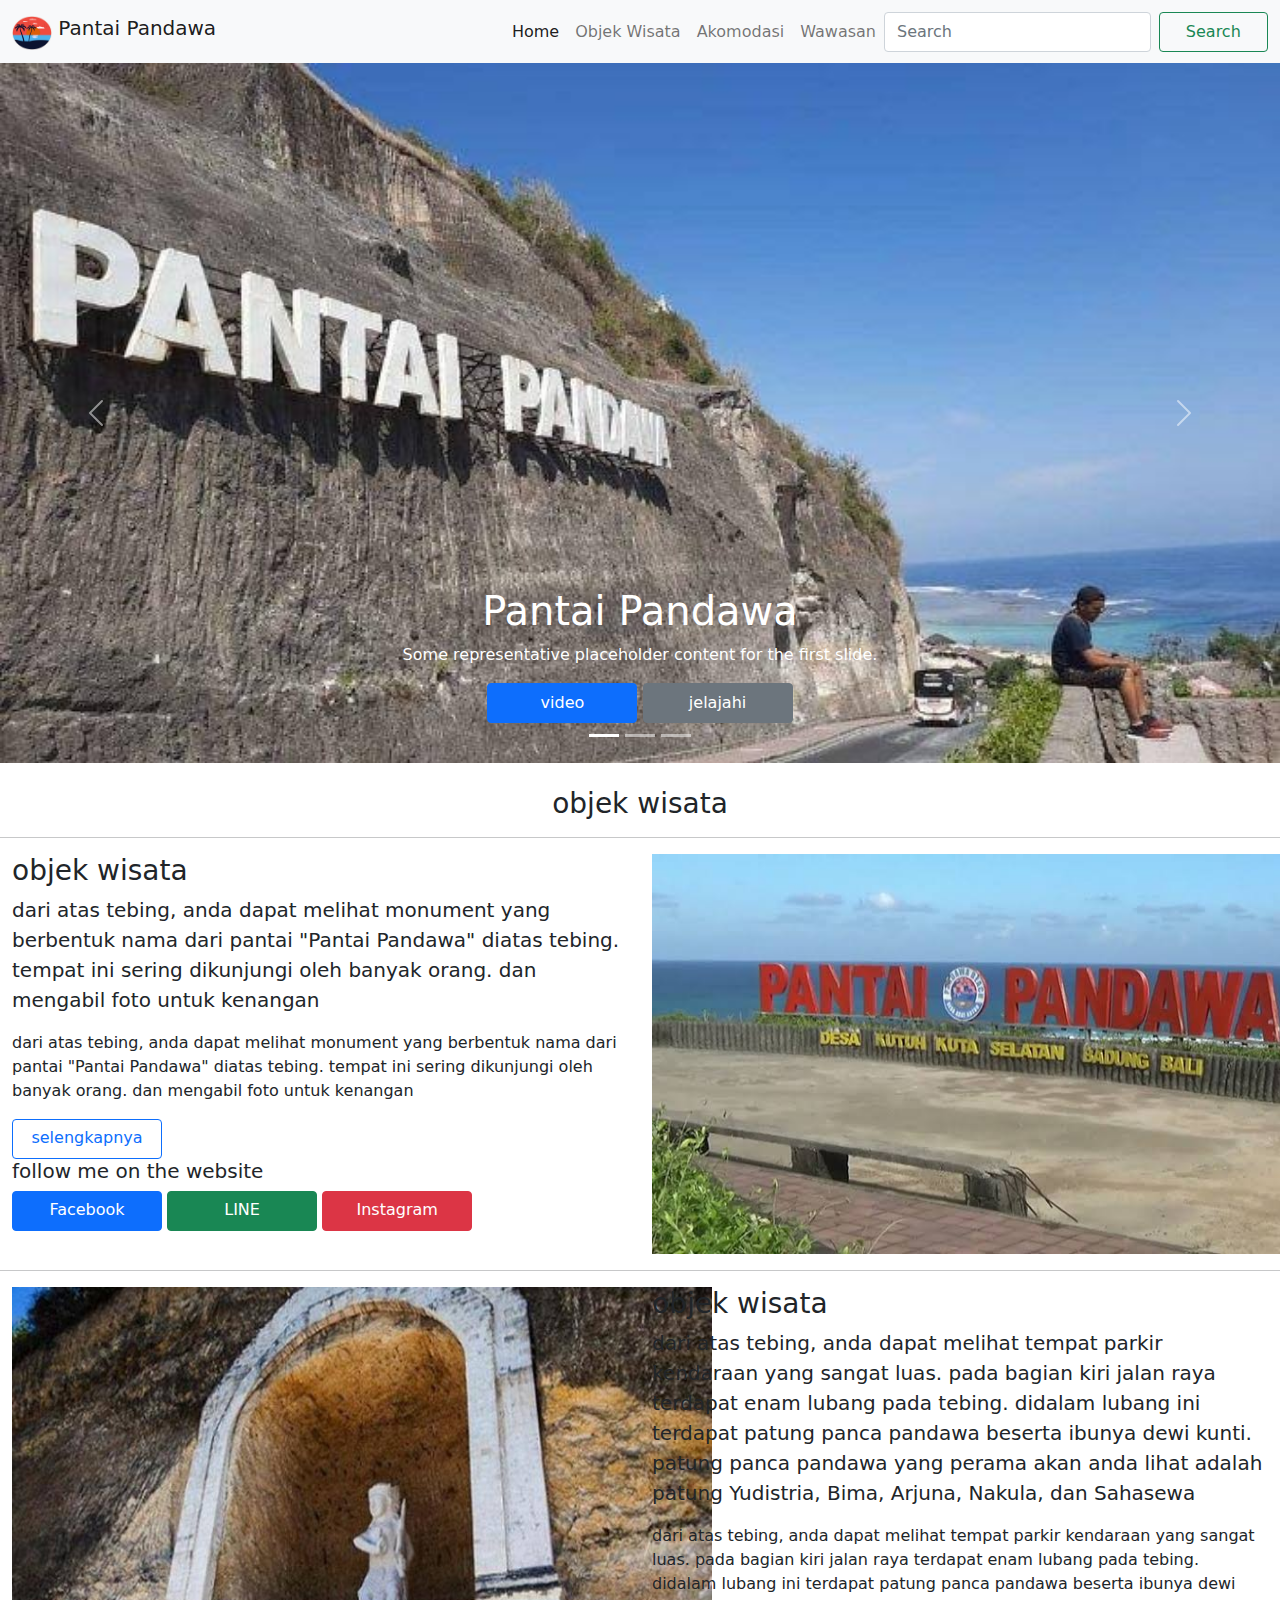
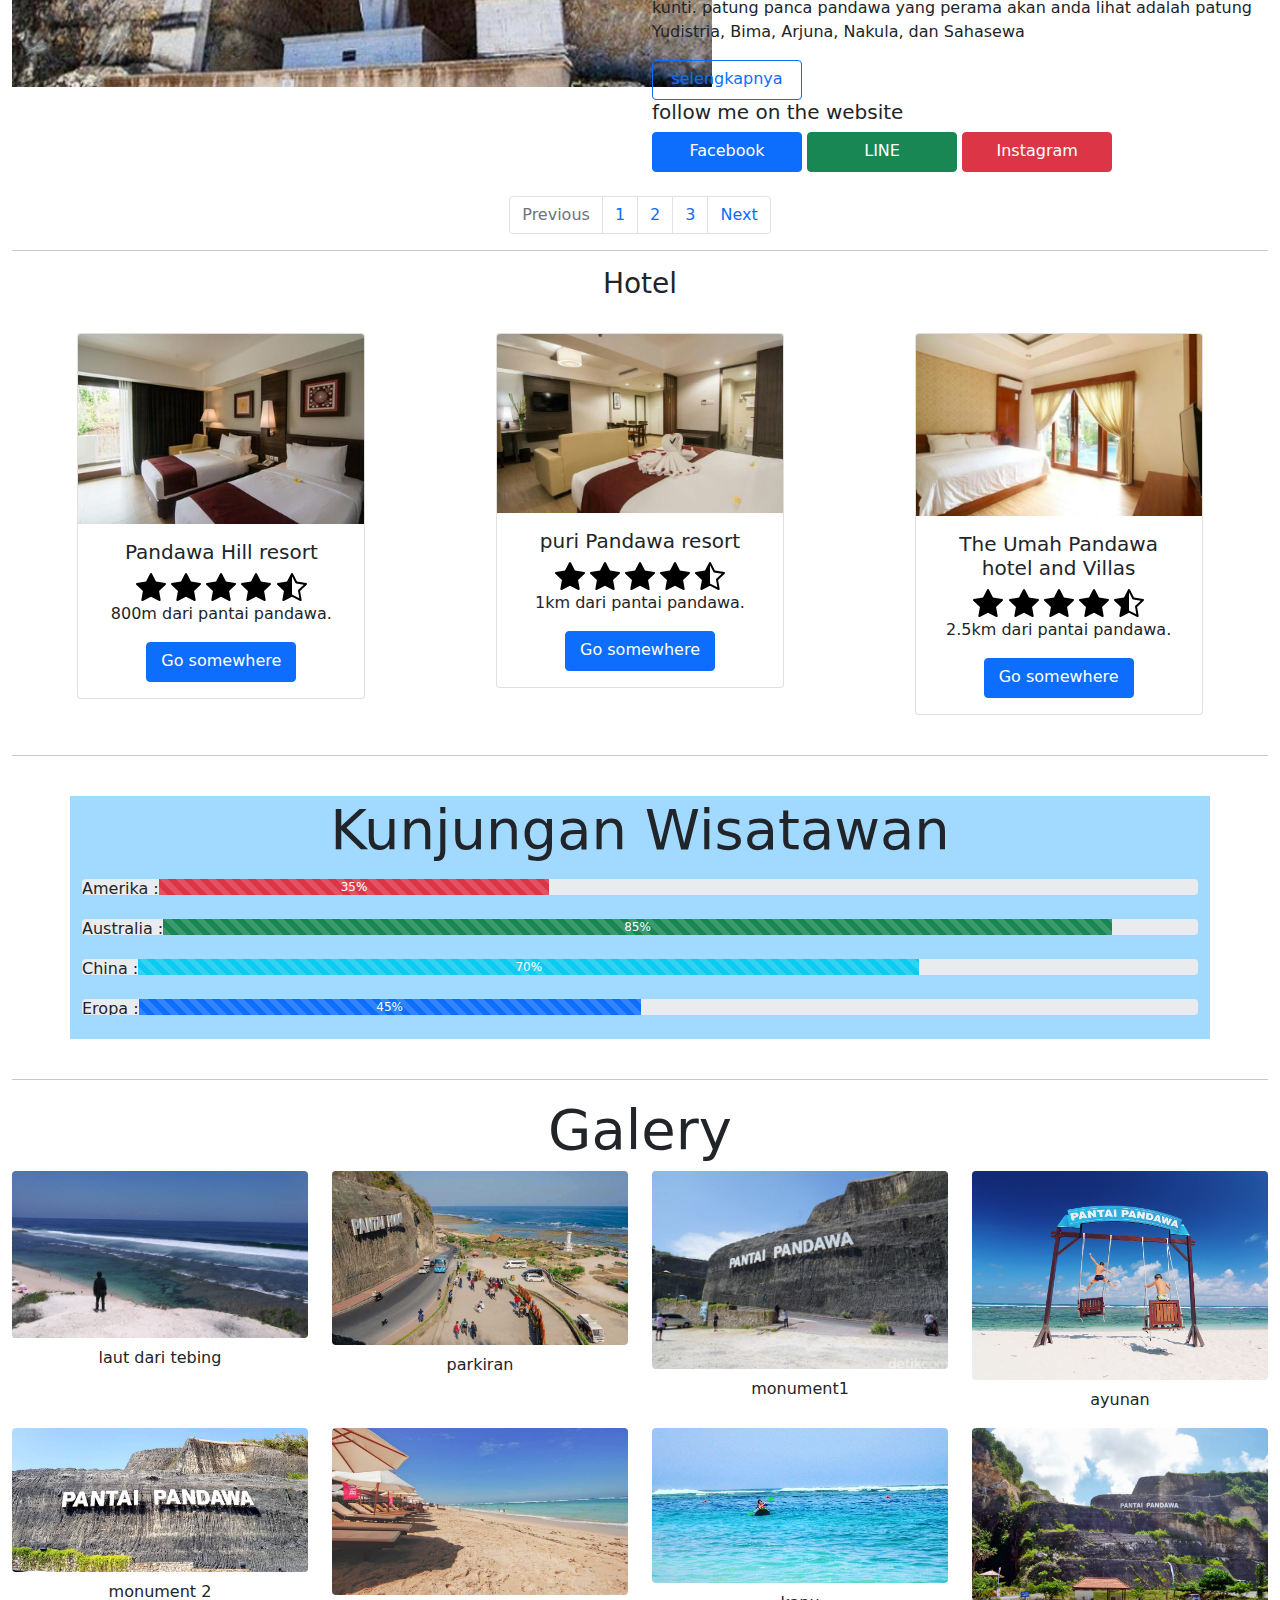
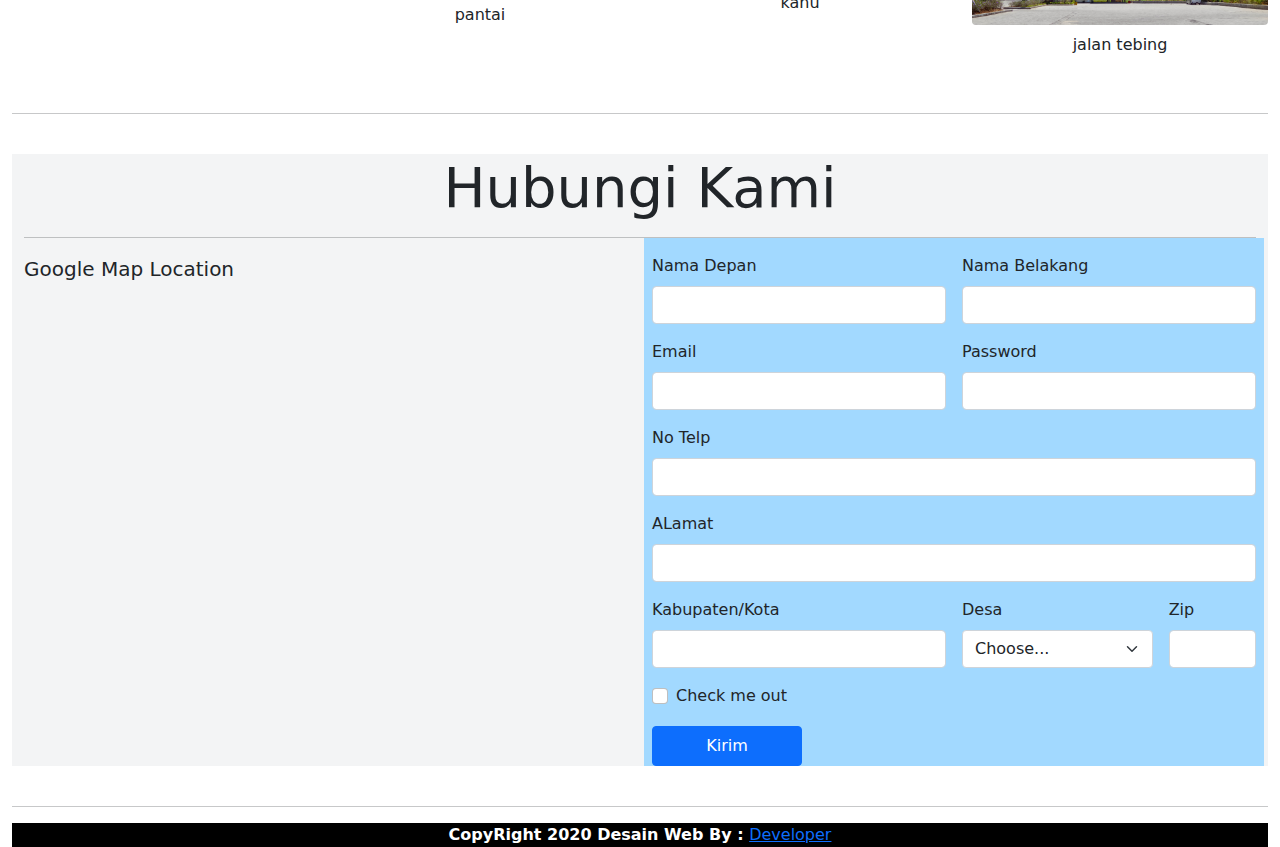
==== commit 5eadea06: "Update index.html" ====
--- a/index.html
+++ b/index.html
@@ -26,11 +26,11 @@
           $('#ddalogku').dialog('open');
           return false;
         });
-      $("#galery1").sortable();
-      $("#galery1").disableSelection();
-
-      $("#galery2").sortable();
-      $("#galery2").disableSelection();
+        
+        $( "#galery1" ).sortable();
+        $( "#galery1" ).disableSelection();
+        $( "#galery2" ).sortable();
+        $( "#galery2" ).disableSelection();
       });
       </script>
 
@@ -301,25 +301,25 @@
   <div class="col-md-3">
     <figure class="figure">
       <img src="laut.jpg" class="figure-img img-fluid rounded" alt="..." width="350" height="200">
-      <figcaption style="text-align: center;">Salah Satu Taman Bunga </figcaption>
+      <figcaption style="text-align: center;">laut dari tebing </figcaption>
     </figure>
   </div>
   <div class="col-md-3">
     <figure class="figure">
       <img src="pandawa1.jpg" class="figure-img img-fluid rounded" alt="..." width="500" height="200">
-      <figcaption style="text-align: center;"> Taman Bunga Kincir Angin</figcaption>
+      <figcaption style="text-align: center;"> parkiran </figcaption>
     </figure>
   </div>
   <div class="col-md-3">
     <figure class="figure">
       <img src="pandawa2.jpg" class="figure-img img-fluid rounded" alt="..." width="350" height="200">
-      <figcaption style="text-align: center;">Taman Dewi </figcaption>
+      <figcaption style="text-align: center;">monument1 </figcaption>
     </figure>
   </div>
   <div class="col-md-3">
     <figure class="figure">
       <img src="pandawa3.jpg" class="figure-img img-fluid rounded" alt="..." width="350" height="200">
-      <figcaption style="text-align: center;">Taman Bunga Merak </figcaption>
+      <figcaption style="text-align: center;">ayunan </figcaption>
     </figure>
   </div>
 </div>
